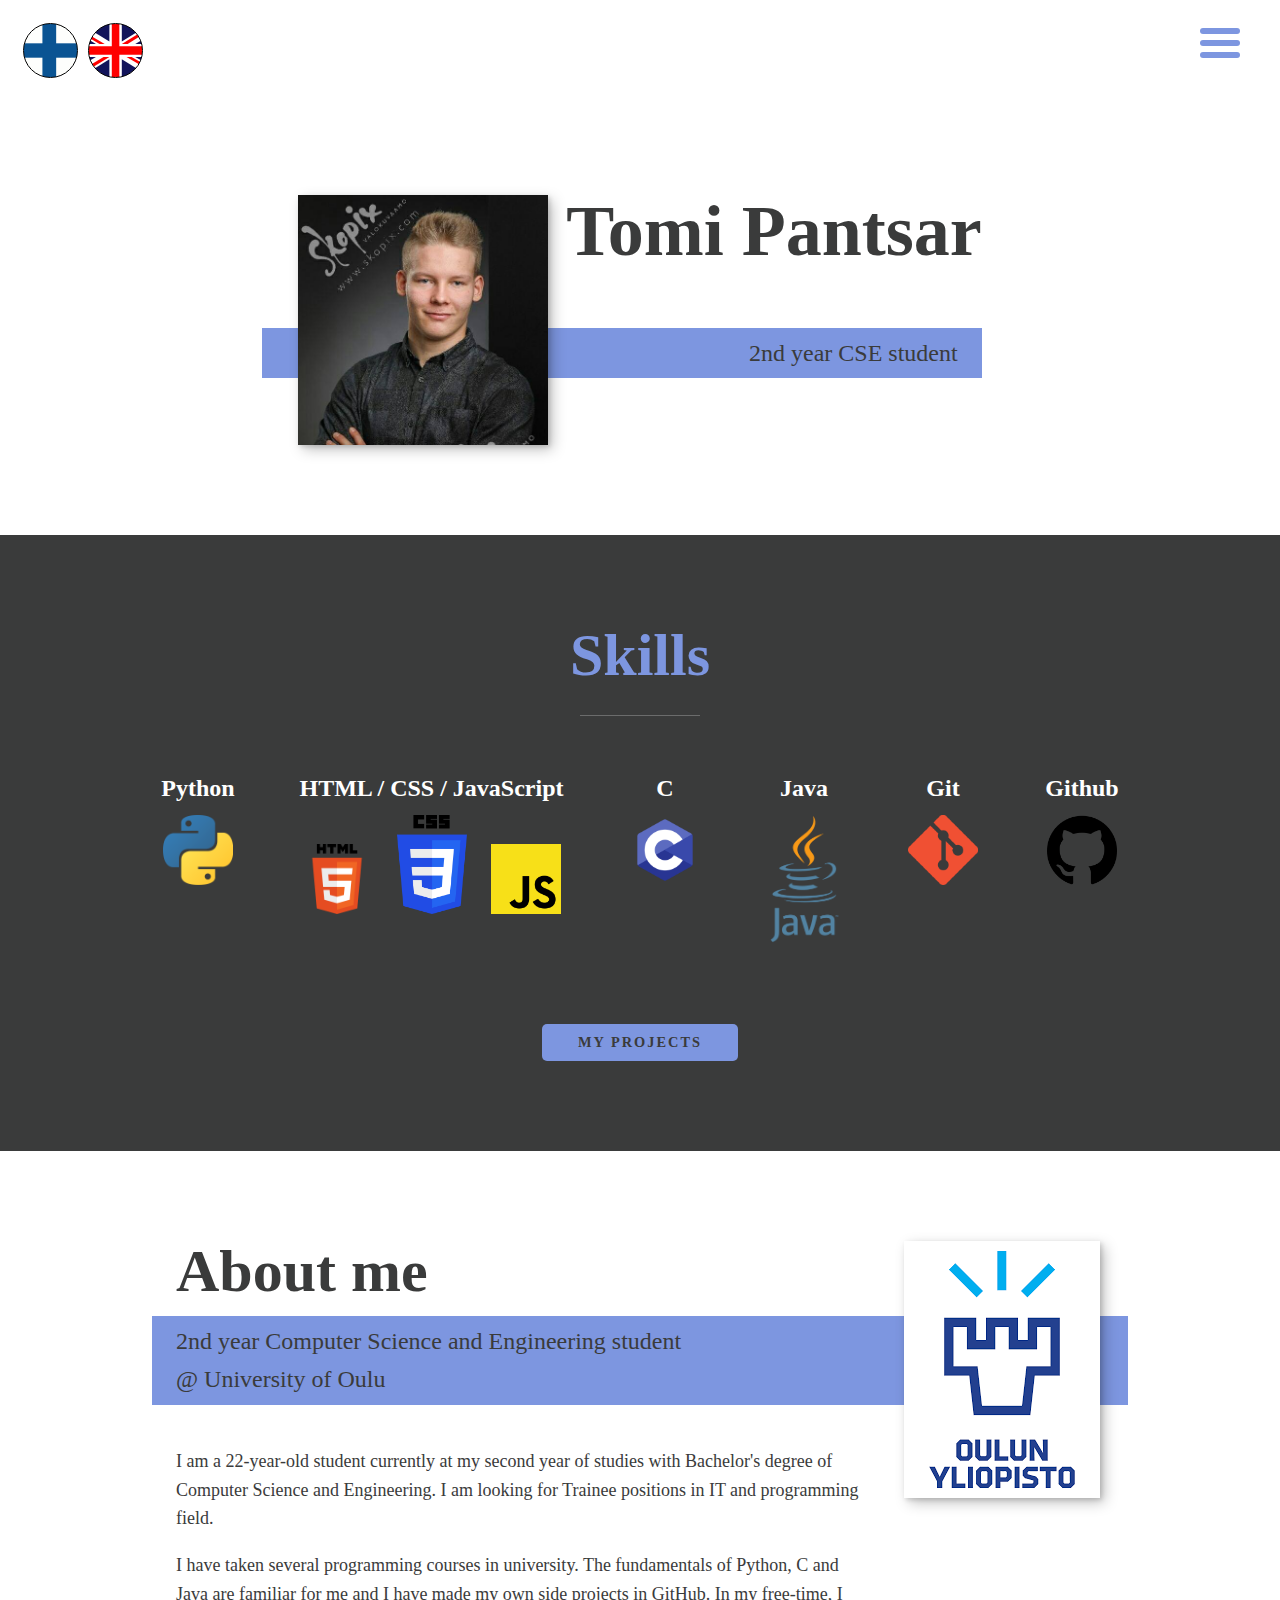
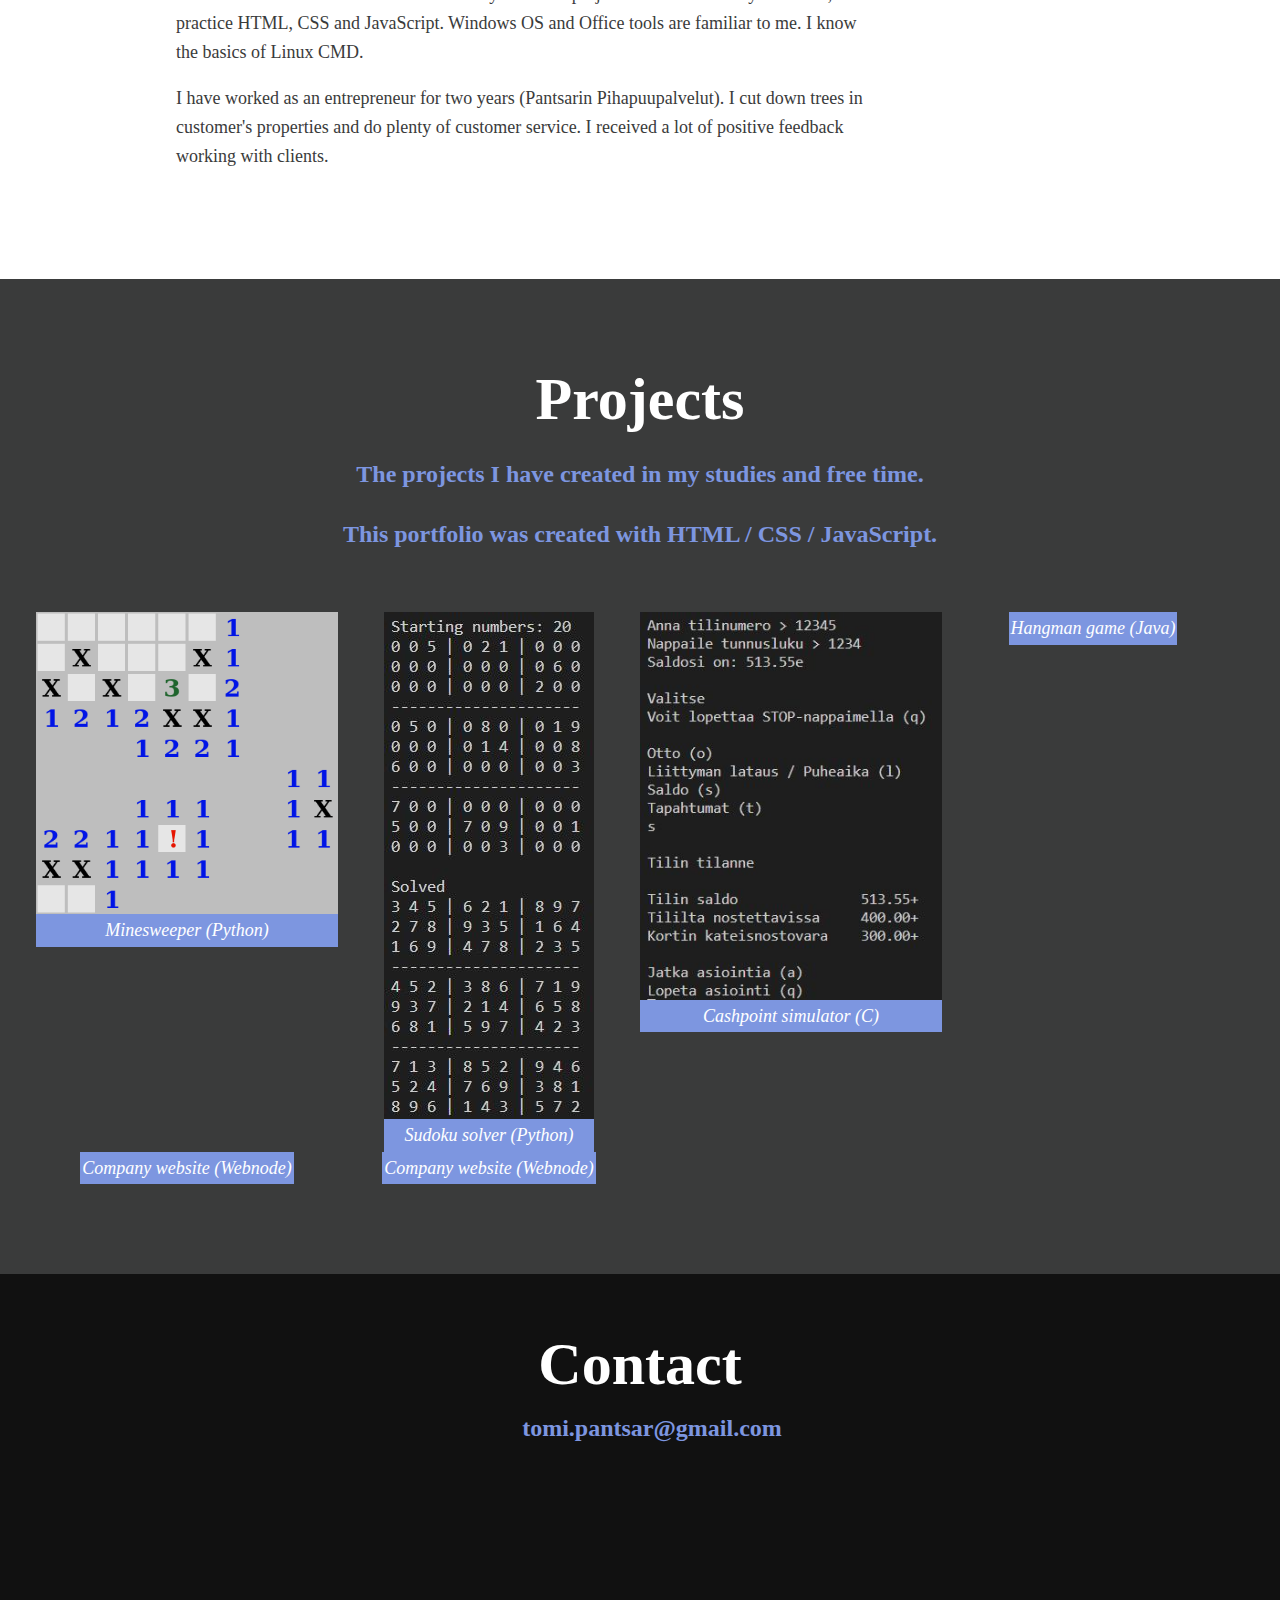
==== english.html @ ee78edb8 "Added Github icon to Skills section" ====
<!DOCTYPE html>
<html lang="en">
  <head>
    <meta charset="UTF-8">
    <meta name="viewport" content="width=device-width, initial-scale=1.0">
    <title>Portfolio | Tomi Pantsar</title>
    <link rel="stylesheet" href="https://cdnjs.cloudflare.com/ajax/libs/normalize/7.0.0/normalize.min.css">
    <link rel="stylesheet"
    href="https://cdnjs.cloudflare.com/ajax/libs/font-awesome/5.11.2/css/all.css"
    integrity="sha256-46qynGAkLSFpVbEBog43gvNhfrOj+BmwXdxFgVK/Kvc=" crossorigin="anonymous" />

    <!-- Custom fonts -->
    <link href="https://fonts.googleapis.com/css?family=Source+Code+Pro:400,900|Source+Sans+Pro:300,900&display=swap" rel="stylesheet" />

    <link rel="stylesheet" href="css/styles.css" />
    <script src="https://kit.fontawesome.com/34282700cb.js" crossorigin="anonymous"></script>
  </head>

  <body>
    <header>
      <div>
        <a href="index.html" class="btn finnish-flag" target="_self"></a>
        <a href="english.html" class="btn english-flag" target="_self"></a>
      </div>
      <button class="nav-toggle" aria-label="toggle navigation">
        <span class="hamburger"></span>
      </button>
      <nav class="nav">
        <ul class="nav__list">
          <li class="nav__item"><a href="#home" class="nav__link">Home</a></li>
          <li class="nav__item"><a href="#services" class="nav__link">Skills</a></li>
          <li class="nav__item"><a href="#about" class="nav__link">About Me</a></li>
          <li class="nav__item"><a href="#work" class="nav__link">Projects</a></li>
        </ul>
      </nav>
    </header>

    <!-- Introduction -->
    <section class="intro" id="home">
      <h1 class="section__title section__title--intro">
        <strong>Tomi Pantsar</strong>
      </h1>
      <p class="section__subtitle section__subtitle--intro">2nd year CSE student</p>
      <img src="img/profile.jpg" alt="A picture of me" class="intro__img">
    </section>

    <!-- My services -->
    <section class="my-services" id="services">
      <h2 class="section__title section__title--services">Skills</h2>
      <div class="services">
        <div class="service">
          <h3>Python</h3>
          <img src="img/python.jpg" alt="Python">
        </div> <!-- service -->

        <div class="service">
          <h3>HTML / CSS / JavaScript</h3>
          <img src="img/html.jpg" alt="HTML">
          <img src="img/css.jpg" alt="CSS">
          <img src="img/javascript.jpg" alt="Javascript">
        </div> <!-- service -->

        <div class="service">
          <h3>C</h3>
          <img src="img/c.jpg" alt="C">
        </div> <!-- service -->

        <div class="service">
          <h3>Java</h3>
          <img src="img/java.jpg" alt="Java">
        </div> <!-- service -->

        <div class="service">
          <h3>Git</h3>
          <img src="img/git.jpg" alt="Git">
        </div> <!-- service -->

        <div class="service">
          <h3>Github</h3>
          <img src="img/github.jpg" alt="Github">
        </div> <!-- service -->
      </div> <!-- services-->

      <a href="#work" class="btn project-btn">My Projects</a>
    </section>

    <!-- About me -->
    <section class="about-me" id="about">
      <h2 class="section__title section__title--about">About me</h2>
      <p class="section__subtitle section__subtitle--about">2nd year Computer Science and Engineering student<br>@ University of Oulu</p>

      <div class="about-me__body">
        <p>I am a 22-year-old student currently at my second year of studies with Bachelor's degree of Computer Science and Engineering.
          I am looking for Trainee positions in IT and programming field.</p>
        <p>I have taken several programming courses in university.
          The fundamentals of Python, C and Java are familiar for me and I have made my own side projects in GitHub.
          In my free-time, I practice HTML, CSS and JavaScript.
          Windows OS and Office tools are familiar to me. I know the basics of Linux CMD.</p>
          <p>I have worked as an entrepreneur for two years (Pantsarin Pihapuupalvelut).
            I cut down trees in customer's properties and do plenty of customer service.
            I received a lot of positive feedback working with clients.</p>
      </div>

      <img src="img/logo.jpg" alt="University of Oulu" class="about-me__img">
    </section>

    <!-- My Projects -->
    <section class="my-work" id="work">
      <h2 class="section__title section__title--work">Projects</h2>
      <p class="section__subtitle section__subtitle--work">The projects I have created in my studies and free time.<br>This portfolio was created with HTML / CSS / JavaScript.</p>

      <div class="portfolio">
        <!-- Portfolio item 01 -->
        <a class="portfolio__item" href="https://github.com/tpantsar/miinaharava" target="_blank">
          <img src="img/portfolio-01.jpg" alt="" class="portfolio__img">
          <figcaption>Minesweeper (Python)</figcaption> 
        </a>

        <!-- Portfolio item 02 -->
        <a class="portfolio__item" href="https://github.com/tpantsar/sudoku-solver" target="_blank">
          <img src="img/portfolio-02.jpg" alt="" class="portfolio__img">
          <figcaption>Sudoku solver (Python)</figcaption>
        </a>

        <!-- Portfolio item 03 -->
        <a class="portfolio__item" href="https://github.com/tpantsar/ATMsimulator" target="_blank">
          <img src="img/portfolio-03.jpg" alt="" class="portfolio__img">
          <figcaption>Cashpoint simulator (C)</figcaption>
        </a>

        <!-- Portfolio item 04 -->
        <a class="portfolio__item" href="https://github.com/tpantsar/hangman" target="_blank">
          <img src="img/portfolio-04.jpg" alt="" class="portfolio__img">
          <figcaption>Hangman game (Java)</figcaption>
        </a>

        <!-- Portfolio item 05 -->
        <a class="portfolio__item" href="https://pantsarin-pihapuupalvelut.webnode.fi/" target="_blank">
          <img src="img/portfolio-05.jpg" alt="" class="portfolio__img">
          <figcaption>Company website (Webnode)</figcaption>
        </a>

        <!-- Portfolio item 06 -->
        <a class="portfolio__item" href="https://saunarannan-hiushuone9.webnode.fi/" target="_blank">
          <img src="img/portfolio-06.jpg" alt="" class="portfolio__img">
          <figcaption>Company website (Webnode)</figcaption>
        </a>
      </div>
    </section>

    <!-- Footer -->
    <footer class="footer">
      <h2 class="section__title section__title--contact">Contact</h2>
      <i class="fa-solid fa-envelope social-list__link"></i>
      <a href="mailto:tomi.pantsar@gmail.com" class="footer__link">tomi.pantsar@gmail.com</a>
      <ul class="social-list">
        <li class="social-list__item">
          <a class="social-list__link" href="https://linkedin.com/in/tomi-pantsar" target="_blank">
            <i class="fab fa-linkedin"></i>
          </a>
        </li>
        <li class="social-list__item">
          <a class="social-list__link" href="https://github.com/tpantsar?tab=repositories" target="_blank">
            <i class="fab fa-github"></i>
          </a>
        </li>
      </ul>
    </footer>

    <script src="js/index.js"></script>

  </body>
</html>
---- css/styles.css ----
*,
*::before,
*::after {
  box-sizing: border-box;
}

/* Custom Properties, update these for your own design */

:root {
  --ff-primary: 'Lora', serif;
  --ff-secondary: 'Roboto Slab', serif;

  --fw-reg: 400;
  --fw-bold: 600;

  --clr-light: #fff;
  --clr-dark: #3a3b3b;
  --clr-accent: #7d96e0;

  --fs-h1: 3rem;
  --fs-h2: 2.25rem;
  --fs-h3: 1.25rem;
  --fs-body: 1rem;

  --bs: 0.25em 0.25em 0.75em rgba(0, 0, 0, .25),
    0.125em 0.125em 0.25em rgba(0, 0, 0, .15);
}

@media (min-width: 800px) {
  :root {
    --fs-h1: 4.5rem;
    --fs-h2: 3.75rem;
    --fs-h3: 1.5rem;
    --fs-body: 1.125rem;
  }
}

/* General styles */

/* enable this to add smooth scrolling */
/* html {
    scroll-behavior: smooth;
} */


body {
  background: var(--clr-light);
  color: var(--clr-dark);
  margin: 0;
  font-family: var(--ff-primary);
  font-size: var(--fs-body);
  line-height: 1.6;
}

section {
  padding: 5em 2em;
}

img {
  display: block;
  max-width: 100%;
}

strong {
  font-weight: var(--fw-bold)
}

:focus {
  outline: 3px solid var(--clr-accent);
  outline-offset: 3px;
}

/* Buttons */

/* All buttons */
.btn {
  display: inline-block;
  text-decoration: none;
  cursor: pointer;
  text-transform: uppercase;
  letter-spacing: 2px;
  font-weight: var(--fw-bold);
  transition: transform 200ms ease-in-out;
}

.english-flag {
  background-image: url("../img/english.svg");
  background-position: center;
}

.finnish-flag {
  background-image: url("../img/finnish.svg");
  background-position: -5px;
}

.english-flag, .finnish-flag {
  background-size: cover;
  border: 1px solid black;
  border-radius: 50%;
  width: 55px;
  height: 55px;
  margin-top: 5px;
  margin-left: 5px;
}

.project-btn {
  background: var(--clr-accent);
  color: var(--clr-dark);
  font-size: 0.9rem;
  padding: .5em 2.5em;
  border-radius: 5px;
}

.btn:hover {
  transform: scale(1.1);
  /* color: var(--clr-light); */
}

/* Typography */

h1,
h2,
h3 {
  line-height: 1;
  margin: 0;
}

h1 {
  font-size: var(--fs-h1)
}

h2 {
  font-size: var(--fs-h2)
}

h3 {
  font-size: var(--fs-h3)
}


.section__title {
  margin-bottom: .25em;
}

.section__title--intro {
  font-weight: var(--fw-reg);
}

.section__title--intro strong {
  display: block;
}

.section__subtitle {
  margin: 0;
  font-size: var(--fs-h3);
}

.section__subtitle--intro,
.section__subtitle--about {
  background: var(--clr-accent);
  padding: .25em 1em;
  font-family: var(--ff-secondary);
  margin-bottom: 1em;
}

.section__subtitle--work {
  color: var(--clr-accent);
  font-weight: var(--fw-bold);
  margin-bottom: 2em;
  line-height: 60px;
}

/* header */

header {
  display: flex;
  justify-content: space-between;
  padding: 1em;
}

.nav {
  position: fixed;
  background: var(--clr-dark);
  color: var(--clr-light);
  top: 0;
  bottom: 0;
  left: 0;
  right: 0;
  z-index: 100;

  transform: translateX(100%);
  transition: transform 250ms cubic-bezier(.5, 0, .5, 1);
}

.nav__list {
  list-style: none;
  display: flex;
  height: 100%;
  flex-direction: column;
  justify-content: space-evenly;
  align-items: center;
  margin: 0;
  padding: 0;
}

.nav__link {
  color: inherit;
  font-weight: var(--fw-bold);
  font-size: var(--fs-h2);
  text-decoration: none;
}

.nav__link:hover {
  color: var(--clr-accent);
}

.nav-toggle {
  padding: .5em;
  background: transparent;
  border: 0;
  cursor: pointer;
  position: absolute;
  right: 2.5em;
  top: 2.5em;
  z-index: 1000;
}

.nav-open .nav {
  transform: translateX(0);
}

.nav-open .nav-toggle {
  position: fixed;
}

.nav-open .hamburger {
  transform: rotate(.625turn);
}

.nav-open .hamburger::before {
  transform: rotate(90deg) translateX(-6px);
}

.nav-open .hamburger::after {
  opacity: 0;
}

.hamburger {
  display: block;
  position: relative;
}

.hamburger,
.hamburger::before,
.hamburger::after {
  background: var(--clr-accent);
  width: 3em;
  height: 6px;
  border-radius: 1em;
  transition: transform 250ms ease-in-out;
}

.hamburger::before,
.hamburger::after {
  content: '';
  position: absolute;
  left: 0;
  right: 0;
}

.hamburger::before {
  top: 12px;
}

.hamburger::after {
  bottom: 12px;
}

/*  Intro section  */

.intro {
  position: relative;
}

.intro__img {
  box-shadow: var(--bs);
}

.section__subtitle--intro {
  display: inline-block;
}

/* For screens less than 800px wide */
@media (max-width: 800px) {
  .service:not(:last-of-type) {
    padding-bottom: 1em;
  }

  .service img {
    margin: 0 auto; /* Centers the img */
  }
}

@media (min-width: 600px) {
  .intro {
    display: grid;
    width: min-content;
    margin: 0 auto;
    grid-column-gap: 1em;
    grid-template-areas:
      "img title"
      "img subtitle";
    grid-template-columns: min-content max-content;
  }

  .intro__img {
    grid-area: img;
    min-width: 250px;
    position: relative;
    z-index: 2;
  }

  .section__subtitle--intro {
    align-self: start;
    grid-column: -1 / 1;
    grid-row: 2;
    text-align: right;
    position: relative;
    left: -1.5em;
    width: calc(100% + 1.5em);
  }
}

/*  My services section  */

.my-services {
  background-color: var(--clr-dark);
  background-image: url(../img/services-bg.jpg);
  background-size: cover;
  /* background-blend-mode: multiply; */
  color: var(--clr-light);
  text-align: center;
}

.section__title--services {
  color: var(--clr-accent);
  position: relative;
}

.section__title--services::after {
  content: '';
  display: block;
  width: 2em;
  height: 1px;
  margin: 0.5em auto 1em;
  background: var(--clr-light);
  opacity: 0.25;
}

.services {
  margin-bottom: 4em;
}

.service {
  max-width: 500px;
  margin: 0 auto;
}

.service img {
  display: inline-block;
  width: 70px;
  height: auto;
  margin: 15px 10px 0 10px;
}

@media (min-width: 800px) {
  .services {
    display: flex;
    max-width: 1000px;
    margin-left: auto;
    margin-right: auto;
  }

  .service+.service {
    margin-left: 2em;
  }
}

.about-me {
  max-width: 1000px;
  margin: 0 auto;
}

.about-me__body {
  font-family: "Times New Roman", Times, serif;
}

.about-me__img {
  box-shadow: var(--bs);
}

@media (min-width: 600px) {
  .about-me {
    display: grid;
    grid-template-columns: 1fr 200px;
    grid-template-areas:
      "title img"
      "subtitle img"
      "text img";
    grid-column-gap: 2em;
  }

  .section__title--about {
    grid-area: title;
  }

  .section__subtitle--about {
    grid-column: 1 / -1;
    grid-row: 2;
    position: relative;
    left: -1em;
    width: calc(100% + 2em);
    padding-left: 1em;
    padding-right: calc(200px + 4em);
  }

  .about-me__img {
    grid-area: img;
    position: relative;
    z-index: 2;
  }
}

/* My Work */

.my-work {
  background-color: var(--clr-dark);
  color: var(--clr-light);
  text-align: center;
}

.portfolio {
  display: grid;
  grid-template-columns: repeat(auto-fit, minmax(300px, 1fr));
}

figcaption {
  background-color: var(--clr-accent);
  color: white;
  font-style: italic;
  padding: 2px;
  text-align: center;
}

.portfolio__item {
  background: var(--clr-dark);
  overflow: hidden;
  margin: 0 auto;
  text-decoration: none;
}

.portfolio__img {
  transition:
    transform 750ms cubic-bezier(.5, 0, .5, 1),
    opacity 250ms linear;
}

.portfolio__item:focus {
  position: relative;
  z-index: 2;
}

.portfolio__img:hover,
.portfolio__item:focus .portfolio__img {
  transform: scale(1.2);
  opacity: 0.5;      
}

/* footer */

.footer {
  background: #111;
  color: var(--clr-accent);
  text-align: center;
  padding: 2.5em 0;
  font-size: var(--fs-h3);
}

.footer a {
  color: inherit;
  text-decoration: none;
}

.section__title--contact {
  color: var(--clr-light) !important;
}

.footer__link {
  font-size: var(--fs-h3);
  font-weight: var(--fw-bold);
}

.footer__link:hover,
.social-list__link:hover {
  opacity: 0.7;
}

.footer__link:hover {
  text-decoration: underline;
}

.social-list {
  list-style: none;
  display: flex;
  justify-content: center;
  margin: 2em 0 0;
  padding: 0;
}

.social-list__item {
  margin: 0 .5em;
  font-size: 4rem; /* Size of the icons */
}

.social-list__link {
  padding: 0.5em;
}

/* Individual portfolio item styles */

.portfolio-item-individual {
  padding: 0 2em 2em;
  max-width: 1000px;
  margin: 0 auto;
}

.portfolio-item-individual p {
  max-width: 600px;
  margin-left: auto;
  margin-right: auto;
}
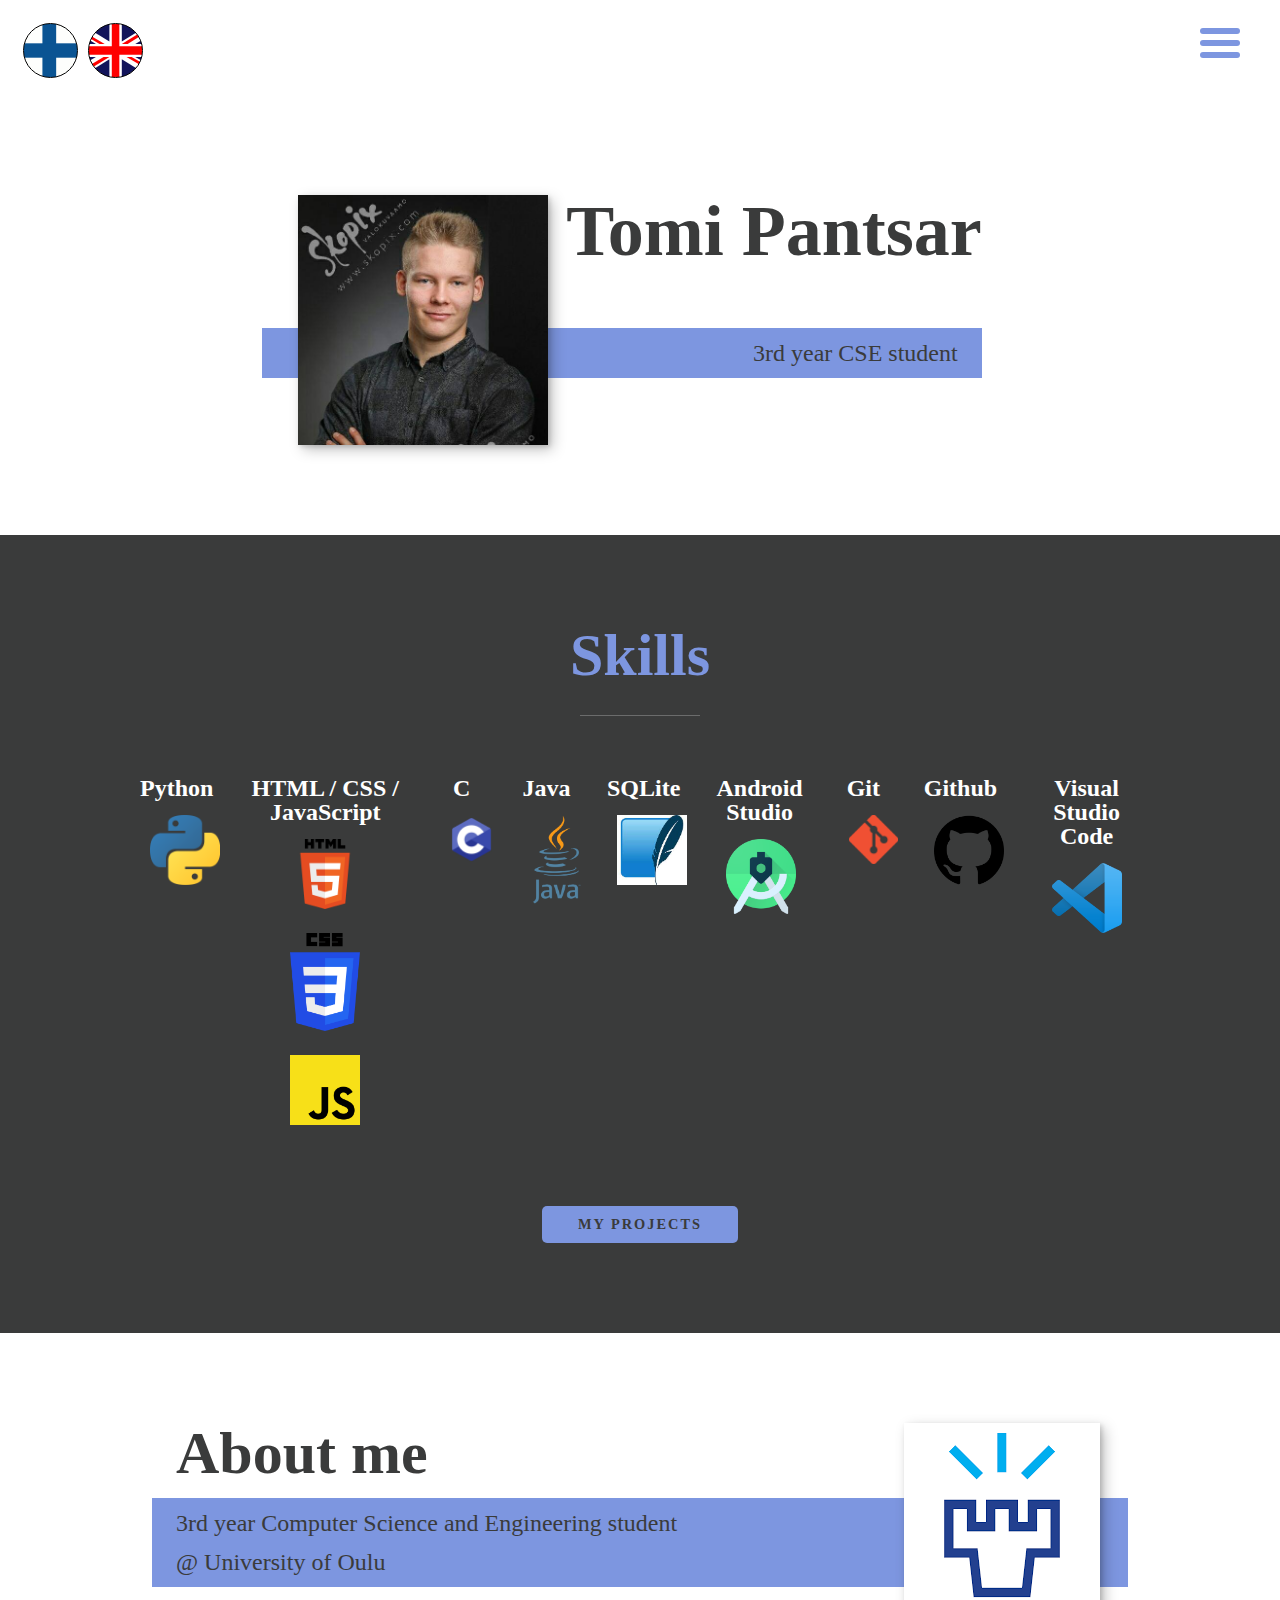
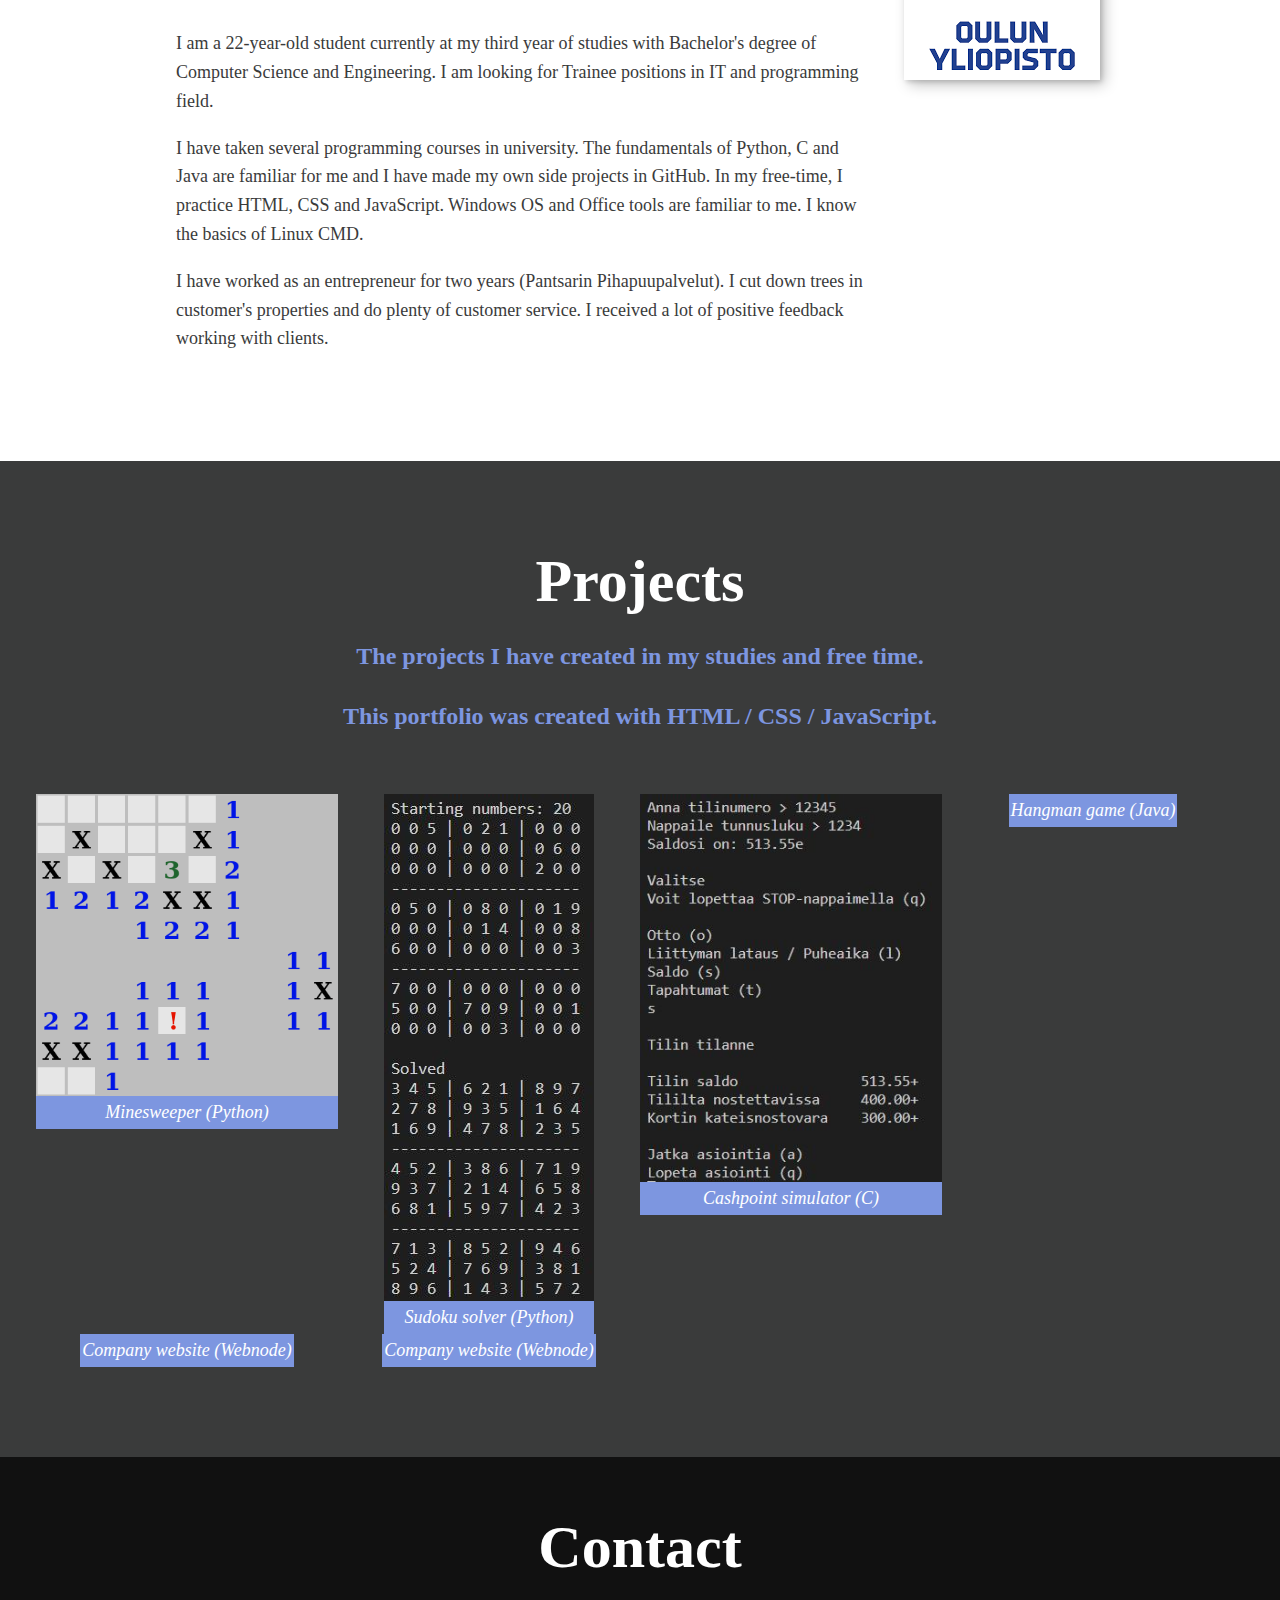
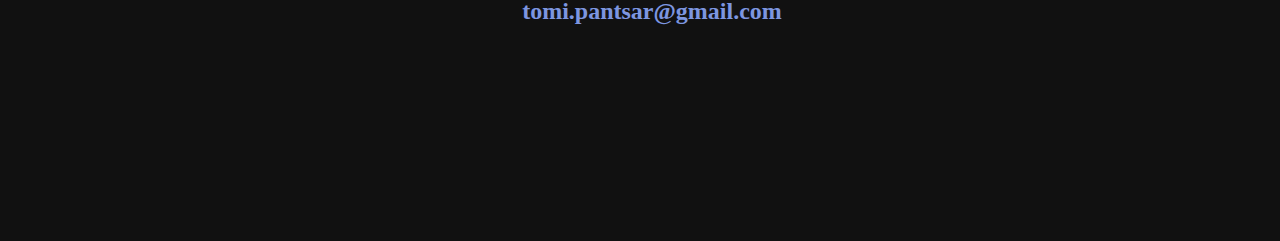
==== commit 6d2376f6: "Added more skills" ====
--- a/english.html
+++ b/english.html
@@ -40,13 +40,14 @@
       <h1 class="section__title section__title--intro">
         <strong>Tomi Pantsar</strong>
       </h1>
-      <p class="section__subtitle section__subtitle--intro">2nd year CSE student</p>
+      <p class="section__subtitle section__subtitle--intro">3rd year CSE student</p>
       <img src="img/profile.jpg" alt="A picture of me" class="intro__img">
     </section>
 
     <!-- My services -->
     <section class="my-services" id="services">
       <h2 class="section__title section__title--services">Skills</h2>
+
       <div class="services">
         <div class="service">
           <h3>Python</h3>
@@ -71,6 +72,16 @@
         </div> <!-- service -->
 
         <div class="service">
+          <h3>SQLite</h3>
+          <img src="img/sqlite.jpg" alt="SQLite">
+        </div> <!-- service -->
+
+        <div class="service">
+          <h3>Android Studio</h3>
+          <img src="img/android-studio.jpg" alt="Android Studio">
+        </div> <!-- service -->
+
+        <div class="service">
           <h3>Git</h3>
           <img src="img/git.jpg" alt="Git">
         </div> <!-- service -->
@@ -78,6 +89,11 @@
         <div class="service">
           <h3>Github</h3>
           <img src="img/github.jpg" alt="Github">
+        </div> <!-- service -->
+
+        <div class="service">
+          <h3>Visual Studio Code</h3>
+          <img src="img/vscode.jpg" alt="Visual Studio Code">
         </div> <!-- service -->
       </div> <!-- services-->
 
@@ -87,10 +103,10 @@
     <!-- About me -->
     <section class="about-me" id="about">
       <h2 class="section__title section__title--about">About me</h2>
-      <p class="section__subtitle section__subtitle--about">2nd year Computer Science and Engineering student<br>@ University of Oulu</p>
+      <p class="section__subtitle section__subtitle--about">3rd year Computer Science and Engineering student<br>@ University of Oulu</p>
 
       <div class="about-me__body">
-        <p>I am a 22-year-old student currently at my second year of studies with Bachelor's degree of Computer Science and Engineering.
+        <p>I am a 22-year-old student currently at my third year of studies with Bachelor's degree of Computer Science and Engineering.
           I am looking for Trainee positions in IT and programming field.</p>
         <p>I have taken several programming courses in university.
           The fundamentals of Python, C and Java are familiar for me and I have made my own side projects in GitHub.
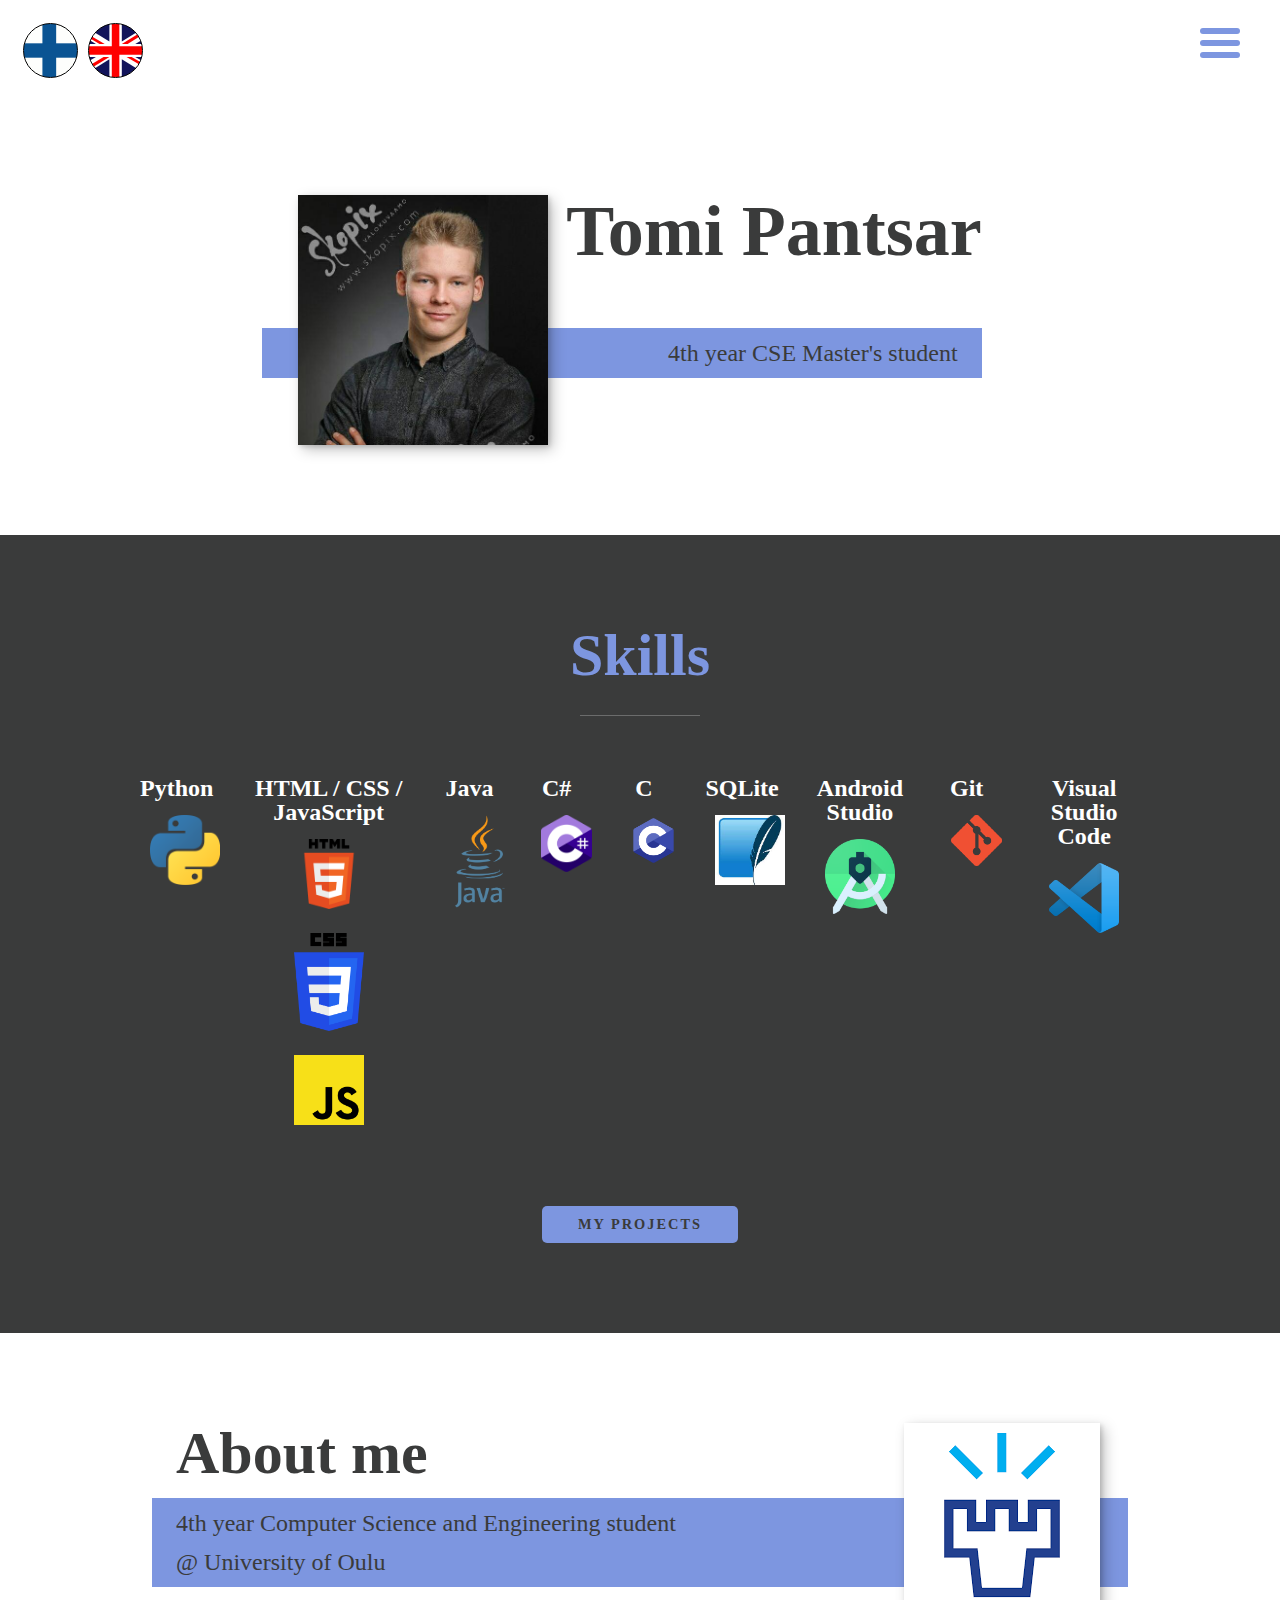
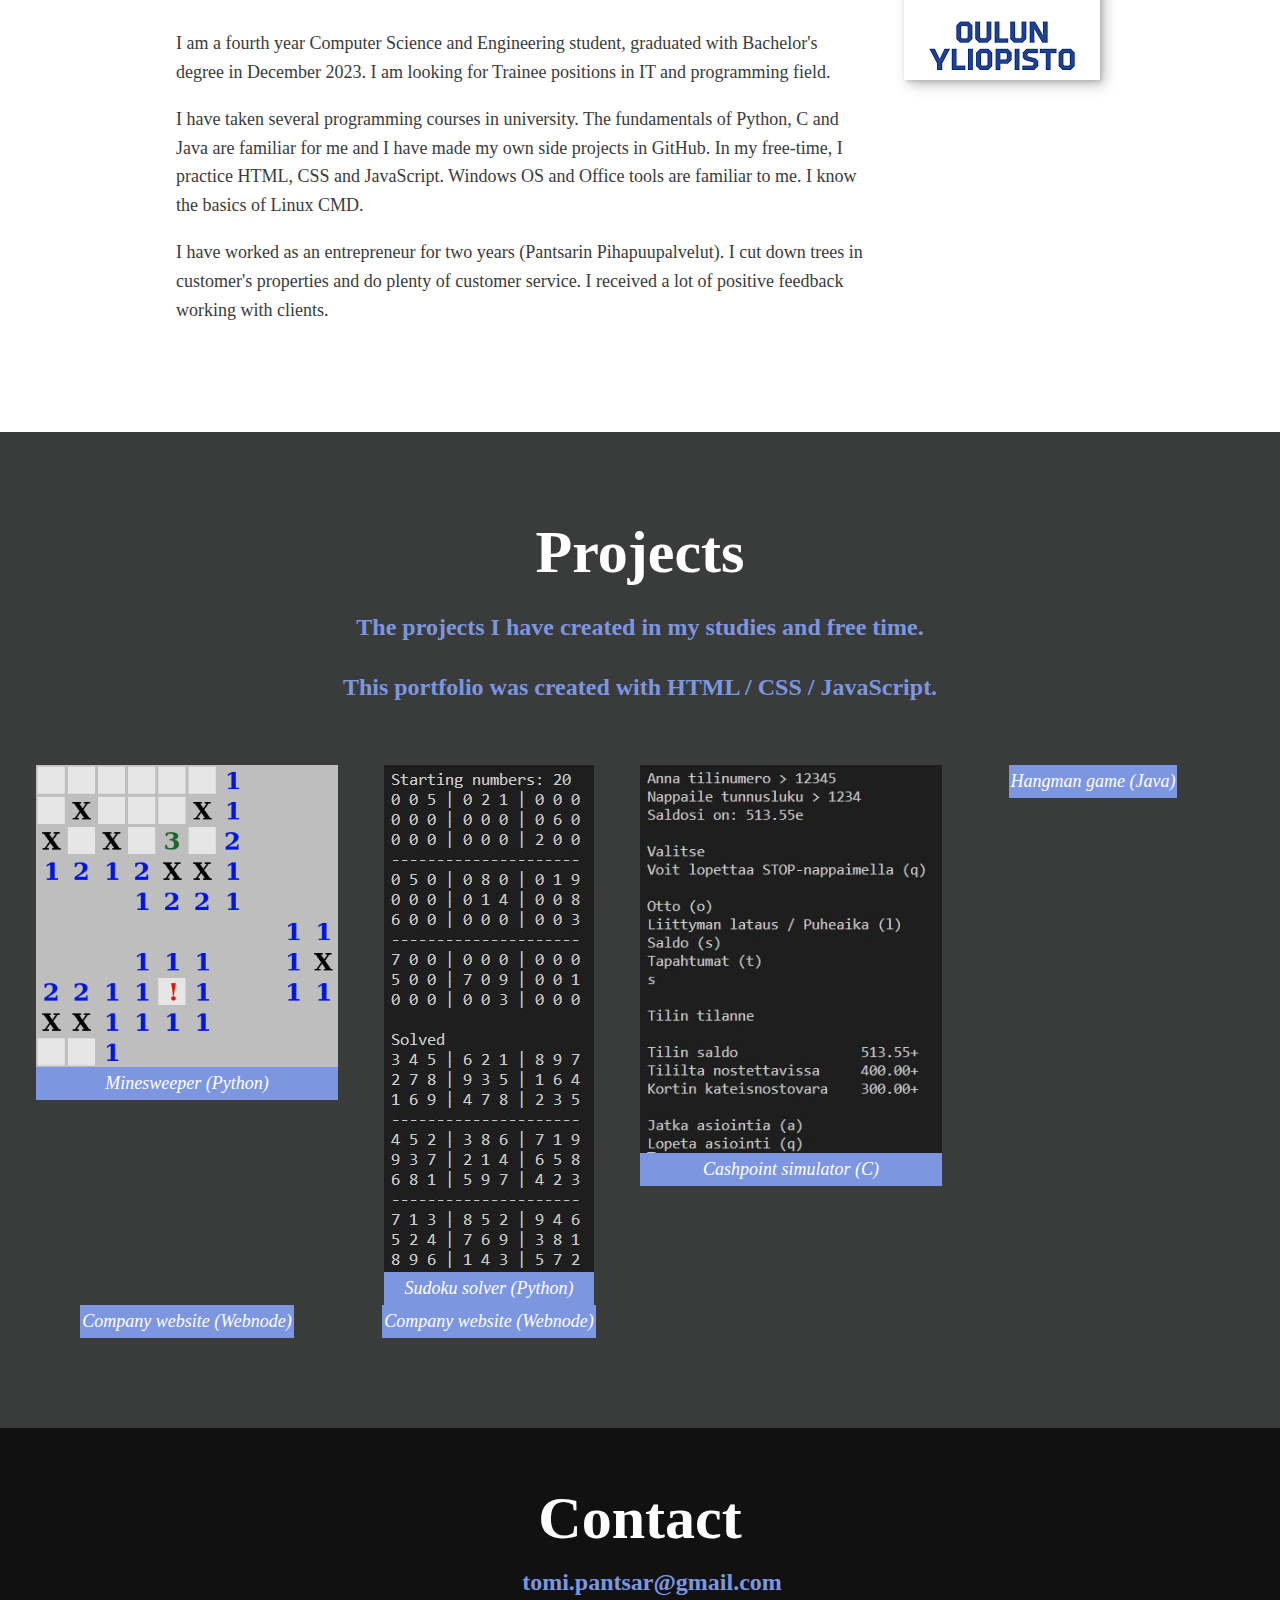
==== commit b6df0769: "updated information" ====
--- a/english.html
+++ b/english.html
@@ -1,189 +1,193 @@
 <!DOCTYPE html>
 <html lang="en">
-  <head>
-    <meta charset="UTF-8">
-    <meta name="viewport" content="width=device-width, initial-scale=1.0">
-    <title>Portfolio | Tomi Pantsar</title>
-    <link rel="stylesheet" href="https://cdnjs.cloudflare.com/ajax/libs/normalize/7.0.0/normalize.min.css">
-    <link rel="stylesheet"
-    href="https://cdnjs.cloudflare.com/ajax/libs/font-awesome/5.11.2/css/all.css"
+
+<head>
+  <meta charset="UTF-8">
+  <meta name="viewport" content="width=device-width, initial-scale=1.0">
+  <title>Portfolio | Tomi Pantsar</title>
+  <link rel="stylesheet" href="https://cdnjs.cloudflare.com/ajax/libs/normalize/7.0.0/normalize.min.css">
+  <link rel="stylesheet" href="https://cdnjs.cloudflare.com/ajax/libs/font-awesome/5.11.2/css/all.css"
     integrity="sha256-46qynGAkLSFpVbEBog43gvNhfrOj+BmwXdxFgVK/Kvc=" crossorigin="anonymous" />
 
-    <!-- Custom fonts -->
-    <link href="https://fonts.googleapis.com/css?family=Source+Code+Pro:400,900|Source+Sans+Pro:300,900&display=swap" rel="stylesheet" />
+  <!-- Custom fonts -->
+  <link href="https://fonts.googleapis.com/css?family=Source+Code+Pro:400,900|Source+Sans+Pro:300,900&display=swap"
+    rel="stylesheet" />
 
-    <link rel="stylesheet" href="css/styles.css" />
-    <script src="https://kit.fontawesome.com/34282700cb.js" crossorigin="anonymous"></script>
-  </head>
+  <link rel="stylesheet" href="css/styles.css" />
+  <script src="https://kit.fontawesome.com/34282700cb.js" crossorigin="anonymous"></script>
+</head>
 
-  <body>
-    <header>
-      <div>
-        <a href="index.html" class="btn finnish-flag" target="_self"></a>
-        <a href="english.html" class="btn english-flag" target="_self"></a>
-      </div>
-      <button class="nav-toggle" aria-label="toggle navigation">
-        <span class="hamburger"></span>
-      </button>
-      <nav class="nav">
-        <ul class="nav__list">
-          <li class="nav__item"><a href="#home" class="nav__link">Home</a></li>
-          <li class="nav__item"><a href="#services" class="nav__link">Skills</a></li>
-          <li class="nav__item"><a href="#about" class="nav__link">About Me</a></li>
-          <li class="nav__item"><a href="#work" class="nav__link">Projects</a></li>
-        </ul>
-      </nav>
-    </header>
+<body>
+  <header>
+    <div>
+      <a href="index.html" class="btn finnish-flag" target="_self"></a>
+      <a href="english.html" class="btn english-flag" target="_self"></a>
+    </div>
+    <button class="nav-toggle" aria-label="toggle navigation">
+      <span class="hamburger"></span>
+    </button>
+    <nav class="nav">
+      <ul class="nav__list">
+        <li class="nav__item"><a href="#home" class="nav__link">Home</a></li>
+        <li class="nav__item"><a href="#services" class="nav__link">Skills</a></li>
+        <li class="nav__item"><a href="#about" class="nav__link">About Me</a></li>
+        <li class="nav__item"><a href="#work" class="nav__link">Projects</a></li>
+      </ul>
+    </nav>
+  </header>
 
-    <!-- Introduction -->
-    <section class="intro" id="home">
-      <h1 class="section__title section__title--intro">
-        <strong>Tomi Pantsar</strong>
-      </h1>
-      <p class="section__subtitle section__subtitle--intro">3rd year CSE student</p>
-      <img src="img/profile.jpg" alt="A picture of me" class="intro__img">
-    </section>
+  <!-- Introduction -->
+  <section class="intro" id="home">
+    <h1 class="section__title section__title--intro">
+      <strong>Tomi Pantsar</strong>
+    </h1>
+    <p class="section__subtitle section__subtitle--intro">4th year CSE Master's student</p>
+    <img src="img/profile.jpg" alt="A picture of me" class="intro__img">
+  </section>
 
-    <!-- My services -->
-    <section class="my-services" id="services">
-      <h2 class="section__title section__title--services">Skills</h2>
+  <!-- My Skills -->
+  <section class="my-services" id="services">
+    <h2 class="section__title section__title--services">Skills</h2>
 
-      <div class="services">
-        <div class="service">
-          <h3>Python</h3>
-          <img src="img/python.jpg" alt="Python">
-        </div> <!-- service -->
+    <div class="services">
+      <div class="service">
+        <h3>Python</h3>
+        <img src="img/python.jpg" alt="Python">
+      </div> <!-- service -->
 
-        <div class="service">
-          <h3>HTML / CSS / JavaScript</h3>
-          <img src="img/html.jpg" alt="HTML">
-          <img src="img/css.jpg" alt="CSS">
-          <img src="img/javascript.jpg" alt="Javascript">
-        </div> <!-- service -->
+      <div class="service">
+        <h3>HTML / CSS / JavaScript</h3>
+        <img src="img/html.jpg" alt="HTML">
+        <img src="img/css.jpg" alt="CSS">
+        <img src="img/javascript.jpg" alt="Javascript">
+      </div> <!-- service -->
 
-        <div class="service">
-          <h3>C</h3>
-          <img src="img/c.jpg" alt="C">
-        </div> <!-- service -->
+      <div class="service">
+        <h3>Java</h3>
+        <img src="img/java.jpg" alt="Java">
+      </div> <!-- service -->
 
-        <div class="service">
-          <h3>Java</h3>
-          <img src="img/java.jpg" alt="Java">
-        </div> <!-- service -->
+      <div class="service">
+        <h3>C#</h3>
+        <img src="img/c-sharp.jpg" alt="C#">
+      </div> <!-- service -->
 
-        <div class="service">
-          <h3>SQLite</h3>
-          <img src="img/sqlite.jpg" alt="SQLite">
-        </div> <!-- service -->
+      <div class="service">
+        <h3>C</h3>
+        <img src="img/c.jpg" alt="C">
+      </div> <!-- service -->
 
-        <div class="service">
-          <h3>Android Studio</h3>
-          <img src="img/android-studio.jpg" alt="Android Studio">
-        </div> <!-- service -->
+      <div class="service">
+        <h3>SQLite</h3>
+        <img src="img/sqlite.jpg" alt="SQLite">
+      </div> <!-- service -->
 
-        <div class="service">
-          <h3>Git</h3>
-          <img src="img/git.jpg" alt="Git">
-        </div> <!-- service -->
+      <div class="service">
+        <h3>Android Studio</h3>
+        <img src="img/android-studio.jpg" alt="Android Studio">
+      </div> <!-- service -->
 
-        <div class="service">
-          <h3>Github</h3>
-          <img src="img/github.jpg" alt="Github">
-        </div> <!-- service -->
+      <div class="service">
+        <h3>Git</h3>
+        <img src="img/git.jpg" alt="Git">
+      </div> <!-- service -->
 
-        <div class="service">
-          <h3>Visual Studio Code</h3>
-          <img src="img/vscode.jpg" alt="Visual Studio Code">
-        </div> <!-- service -->
-      </div> <!-- services-->
+      <div class="service">
+        <h3>Visual Studio Code</h3>
+        <img src="img/vscode.jpg" alt="Visual Studio Code">
+      </div> <!-- service -->
+    </div> <!-- services-->
 
-      <a href="#work" class="btn project-btn">My Projects</a>
-    </section>
+    <a href="#work" class="btn project-btn">My Projects</a>
+  </section>
 
-    <!-- About me -->
-    <section class="about-me" id="about">
-      <h2 class="section__title section__title--about">About me</h2>
-      <p class="section__subtitle section__subtitle--about">3rd year Computer Science and Engineering student<br>@ University of Oulu</p>
+  <!-- About me -->
+  <section class="about-me" id="about">
+    <h2 class="section__title section__title--about">About me</h2>
+    <p class="section__subtitle section__subtitle--about">4th year Computer Science and Engineering student<br>@
+      University of Oulu</p>
 
-      <div class="about-me__body">
-        <p>I am a 22-year-old student currently at my third year of studies with Bachelor's degree of Computer Science and Engineering.
-          I am looking for Trainee positions in IT and programming field.</p>
-        <p>I have taken several programming courses in university.
-          The fundamentals of Python, C and Java are familiar for me and I have made my own side projects in GitHub.
-          In my free-time, I practice HTML, CSS and JavaScript.
-          Windows OS and Office tools are familiar to me. I know the basics of Linux CMD.</p>
-          <p>I have worked as an entrepreneur for two years (Pantsarin Pihapuupalvelut).
-            I cut down trees in customer's properties and do plenty of customer service.
-            I received a lot of positive feedback working with clients.</p>
-      </div>
+    <div class="about-me__body">
+      <p>I am a fourth year Computer Science and Engineering student, graduated with Bachelor's degree in December 2023.
+        I am looking for Trainee positions in IT and programming field.</p>
+      <p>I have taken several programming courses in university.
+        The fundamentals of Python, C and Java are familiar for me and I have made my own side projects in GitHub.
+        In my free-time, I practice HTML, CSS and JavaScript.
+        Windows OS and Office tools are familiar to me. I know the basics of Linux CMD.</p>
+      <p>I have worked as an entrepreneur for two years (Pantsarin Pihapuupalvelut).
+        I cut down trees in customer's properties and do plenty of customer service.
+        I received a lot of positive feedback working with clients.</p>
+    </div>
 
-      <img src="img/logo.jpg" alt="University of Oulu" class="about-me__img">
-    </section>
+    <img src="img/logo.jpg" alt="University of Oulu" class="about-me__img">
+  </section>
 
-    <!-- My Projects -->
-    <section class="my-work" id="work">
-      <h2 class="section__title section__title--work">Projects</h2>
-      <p class="section__subtitle section__subtitle--work">The projects I have created in my studies and free time.<br>This portfolio was created with HTML / CSS / JavaScript.</p>
+  <!-- My Projects -->
+  <section class="my-work" id="work">
+    <h2 class="section__title section__title--work">Projects</h2>
+    <p class="section__subtitle section__subtitle--work">The projects I have created in my studies and free
+      time.<br>This portfolio was created with HTML / CSS / JavaScript.</p>
 
-      <div class="portfolio">
-        <!-- Portfolio item 01 -->
-        <a class="portfolio__item" href="https://github.com/tpantsar/miinaharava" target="_blank">
-          <img src="img/portfolio-01.jpg" alt="" class="portfolio__img">
-          <figcaption>Minesweeper (Python)</figcaption> 
+    <div class="portfolio">
+      <!-- Portfolio item 01 -->
+      <a class="portfolio__item" href="https://github.com/tpantsar/miinaharava" target="_blank">
+        <img src="img/portfolio-01.jpg" alt="" class="portfolio__img">
+        <figcaption>Minesweeper (Python)</figcaption>
+      </a>
+
+      <!-- Portfolio item 02 -->
+      <a class="portfolio__item" href="https://github.com/tpantsar/sudoku-solver" target="_blank">
+        <img src="img/portfolio-02.jpg" alt="" class="portfolio__img">
+        <figcaption>Sudoku solver (Python)</figcaption>
+      </a>
+
+      <!-- Portfolio item 03 -->
+      <a class="portfolio__item" href="https://github.com/tpantsar/ATMsimulator" target="_blank">
+        <img src="img/portfolio-03.jpg" alt="" class="portfolio__img">
+        <figcaption>Cashpoint simulator (C)</figcaption>
+      </a>
+
+      <!-- Portfolio item 04 -->
+      <a class="portfolio__item" href="https://github.com/tpantsar/hangman" target="_blank">
+        <img src="img/portfolio-04.jpg" alt="" class="portfolio__img">
+        <figcaption>Hangman game (Java)</figcaption>
+      </a>
+
+      <!-- Portfolio item 05 -->
+      <a class="portfolio__item" href="https://pantsarin-pihapuupalvelut.webnode.fi/" target="_blank">
+        <img src="img/portfolio-05.jpg" alt="" class="portfolio__img">
+        <figcaption>Company website (Webnode)</figcaption>
+      </a>
+
+      <!-- Portfolio item 06 -->
+      <a class="portfolio__item" href="https://saunarannan-hiushuone9.webnode.fi/" target="_blank">
+        <img src="img/portfolio-06.jpg" alt="" class="portfolio__img">
+        <figcaption>Company website (Webnode)</figcaption>
+      </a>
+    </div>
+  </section>
+
+  <!-- Footer -->
+  <footer class="footer">
+    <h2 class="section__title section__title--contact">Contact</h2>
+    <i class="fa-solid fa-envelope social-list__link"></i>
+    <a href="mailto:tomi.pantsar@gmail.com" class="footer__link">tomi.pantsar@gmail.com</a>
+    <ul class="social-list">
+      <li class="social-list__item">
+        <a class="social-list__link" href="https://linkedin.com/in/tomi-pantsar" target="_blank">
+          <i class="fab fa-linkedin"></i>
         </a>
+      </li>
+      <li class="social-list__item">
+        <a class="social-list__link" href="https://github.com/tpantsar?tab=repositories" target="_blank">
+          <i class="fab fa-github"></i>
+        </a>
+      </li>
+    </ul>
+  </footer>
 
-        <!-- Portfolio item 02 -->
-        <a class="portfolio__item" href="https://github.com/tpantsar/sudoku-solver" target="_blank">
-          <img src="img/portfolio-02.jpg" alt="" class="portfolio__img">
-          <figcaption>Sudoku solver (Python)</figcaption>
-        </a>
+  <script src="js/index.js"></script>
 
-        <!-- Portfolio item 03 -->
-        <a class="portfolio__item" href="https://github.com/tpantsar/ATMsimulator" target="_blank">
-          <img src="img/portfolio-03.jpg" alt="" class="portfolio__img">
-          <figcaption>Cashpoint simulator (C)</figcaption>
-        </a>
+</body>
 
-        <!-- Portfolio item 04 -->
-        <a class="portfolio__item" href="https://github.com/tpantsar/hangman" target="_blank">
-          <img src="img/portfolio-04.jpg" alt="" class="portfolio__img">
-          <figcaption>Hangman game (Java)</figcaption>
-        </a>
-
-        <!-- Portfolio item 05 -->
-        <a class="portfolio__item" href="https://pantsarin-pihapuupalvelut.webnode.fi/" target="_blank">
-          <img src="img/portfolio-05.jpg" alt="" class="portfolio__img">
-          <figcaption>Company website (Webnode)</figcaption>
-        </a>
-
-        <!-- Portfolio item 06 -->
-        <a class="portfolio__item" href="https://saunarannan-hiushuone9.webnode.fi/" target="_blank">
-          <img src="img/portfolio-06.jpg" alt="" class="portfolio__img">
-          <figcaption>Company website (Webnode)</figcaption>
-        </a>
-      </div>
-    </section>
-
-    <!-- Footer -->
-    <footer class="footer">
-      <h2 class="section__title section__title--contact">Contact</h2>
-      <i class="fa-solid fa-envelope social-list__link"></i>
-      <a href="mailto:tomi.pantsar@gmail.com" class="footer__link">tomi.pantsar@gmail.com</a>
-      <ul class="social-list">
-        <li class="social-list__item">
-          <a class="social-list__link" href="https://linkedin.com/in/tomi-pantsar" target="_blank">
-            <i class="fab fa-linkedin"></i>
-          </a>
-        </li>
-        <li class="social-list__item">
-          <a class="social-list__link" href="https://github.com/tpantsar?tab=repositories" target="_blank">
-            <i class="fab fa-github"></i>
-          </a>
-        </li>
-      </ul>
-    </footer>
-
-    <script src="js/index.js"></script>
-
-  </body>
 </html>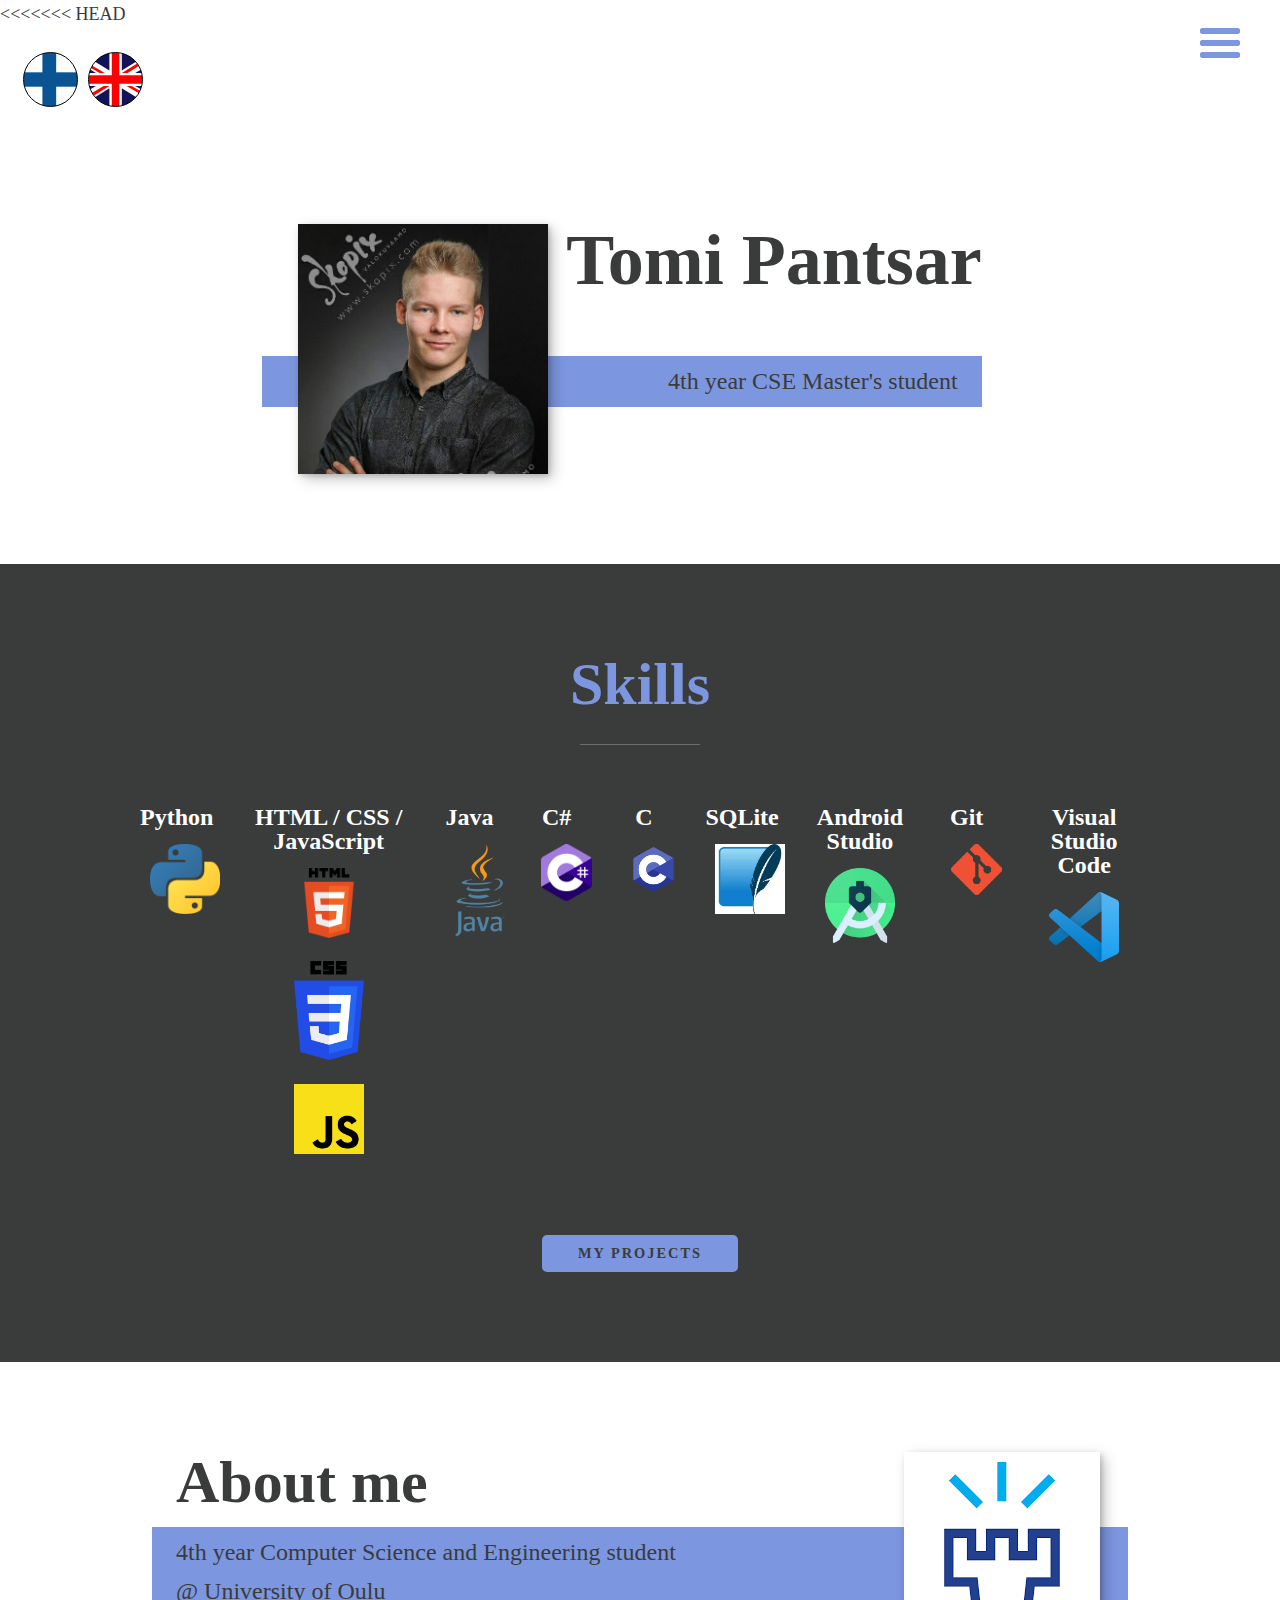
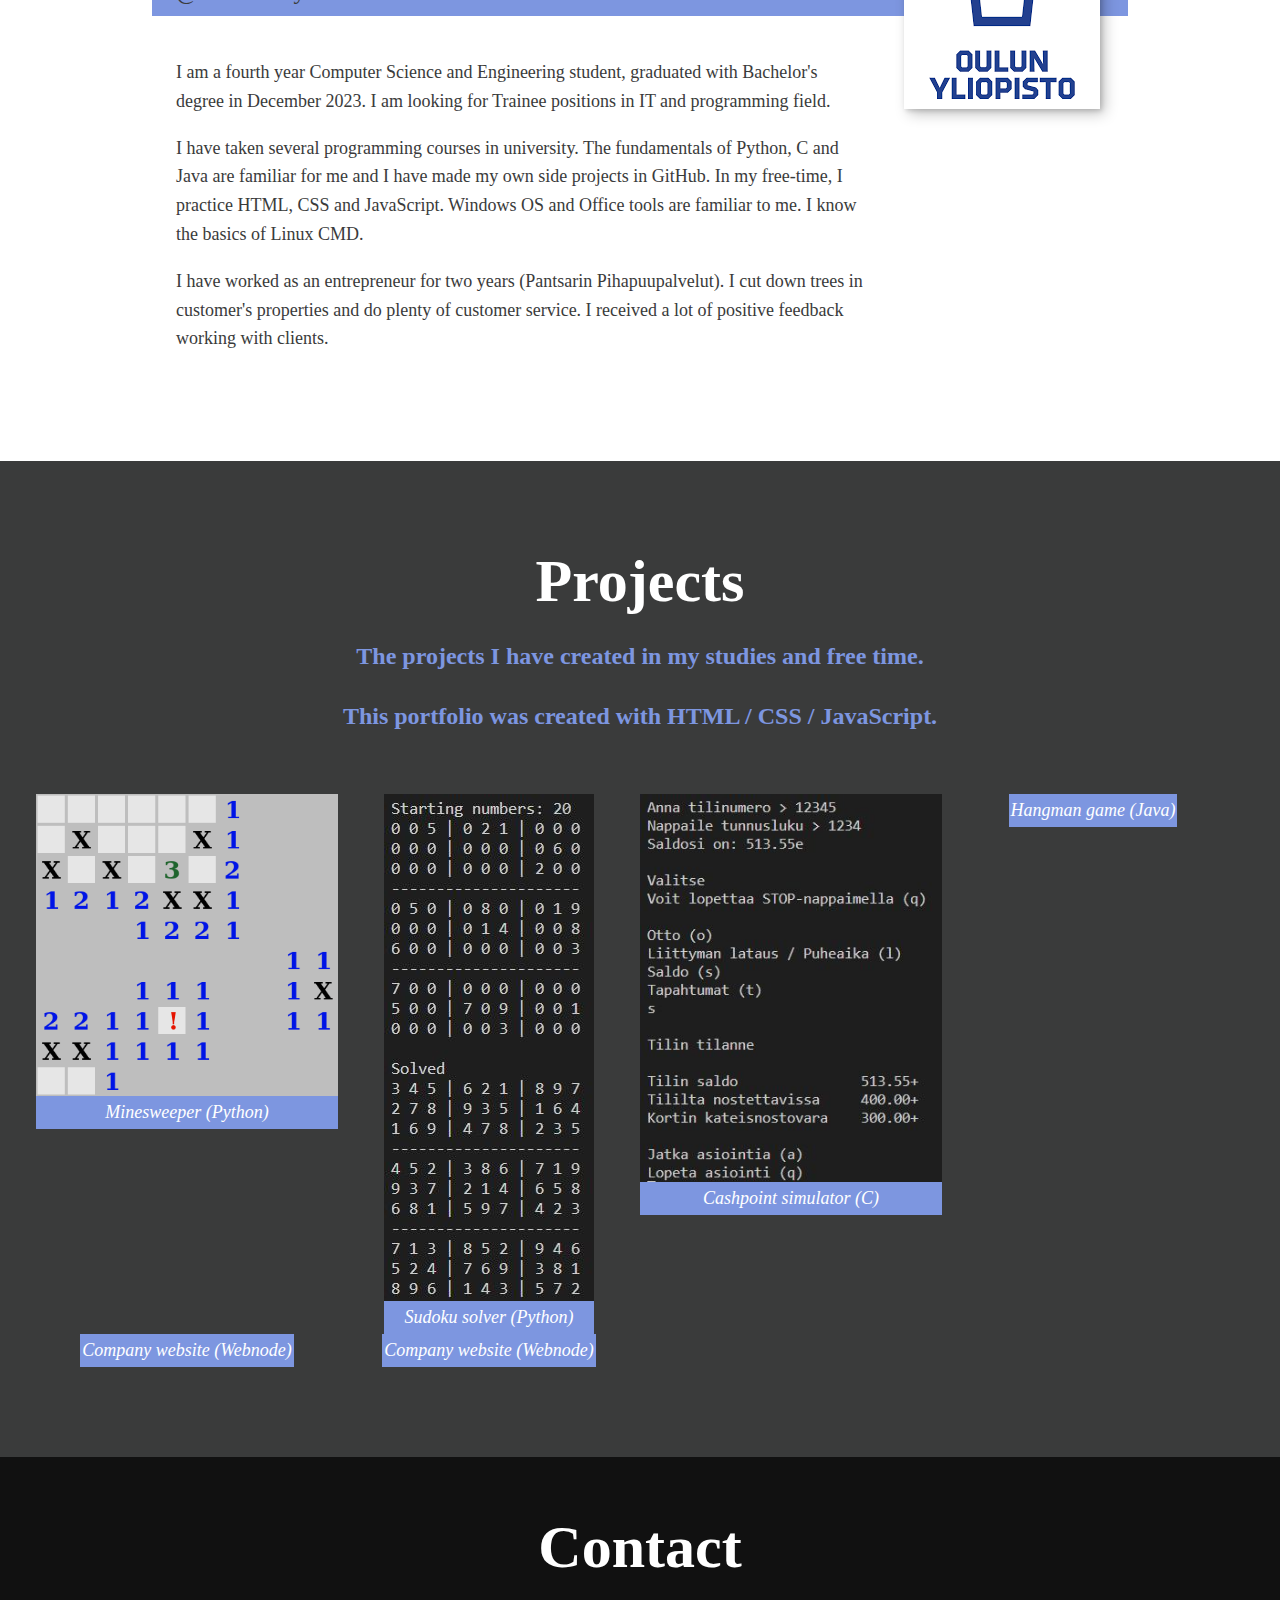
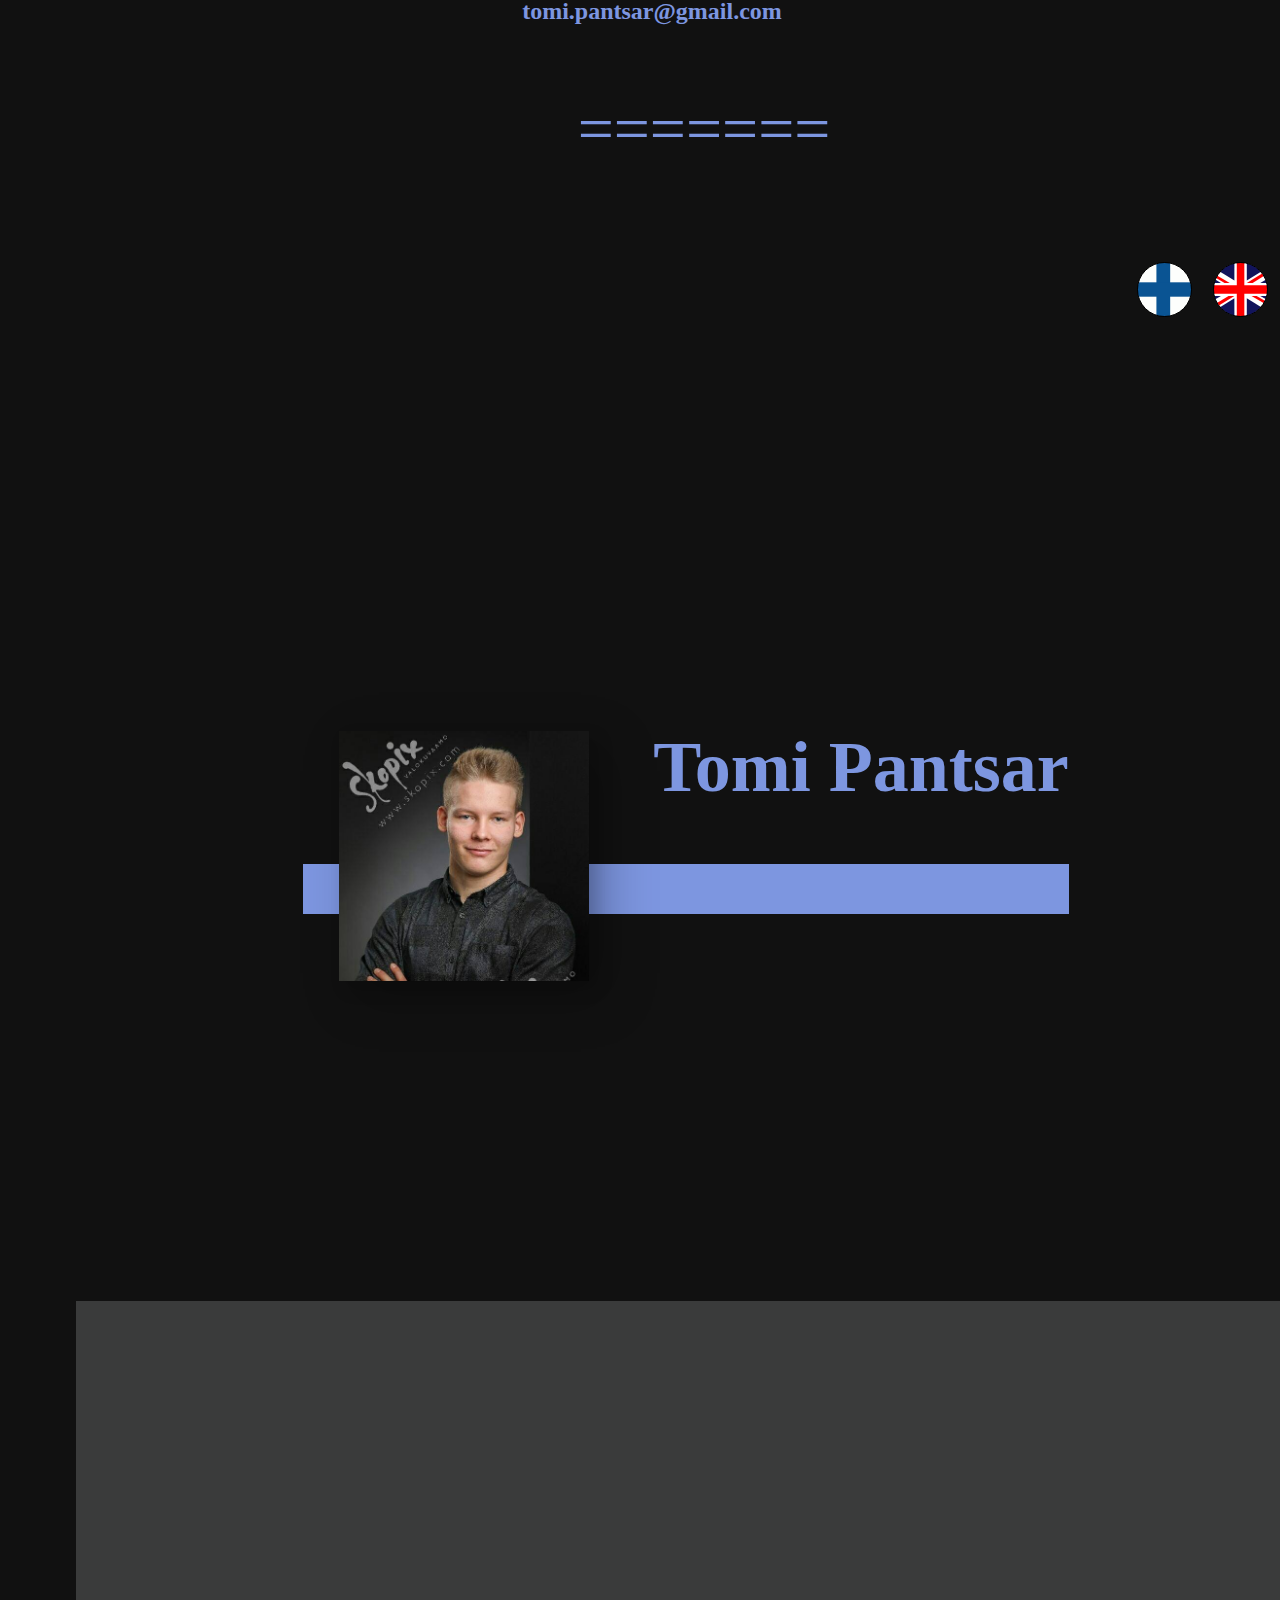
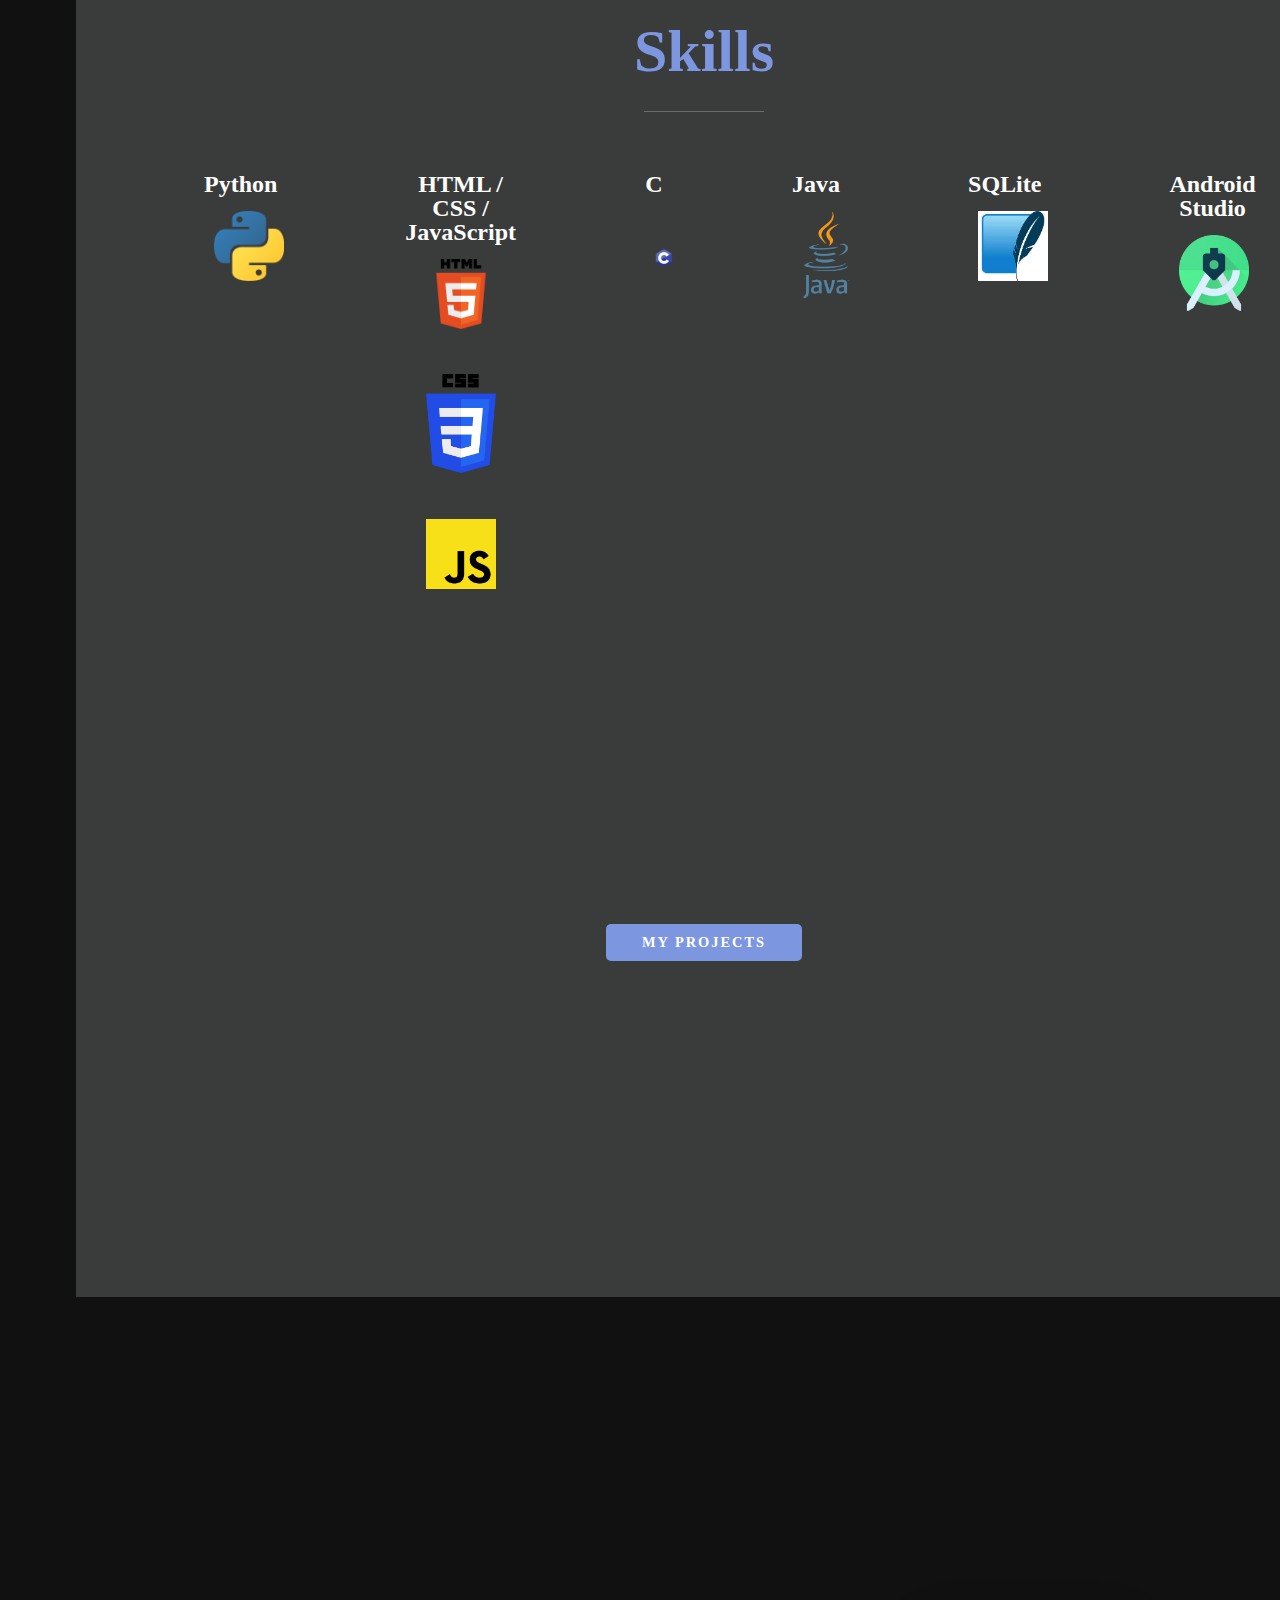
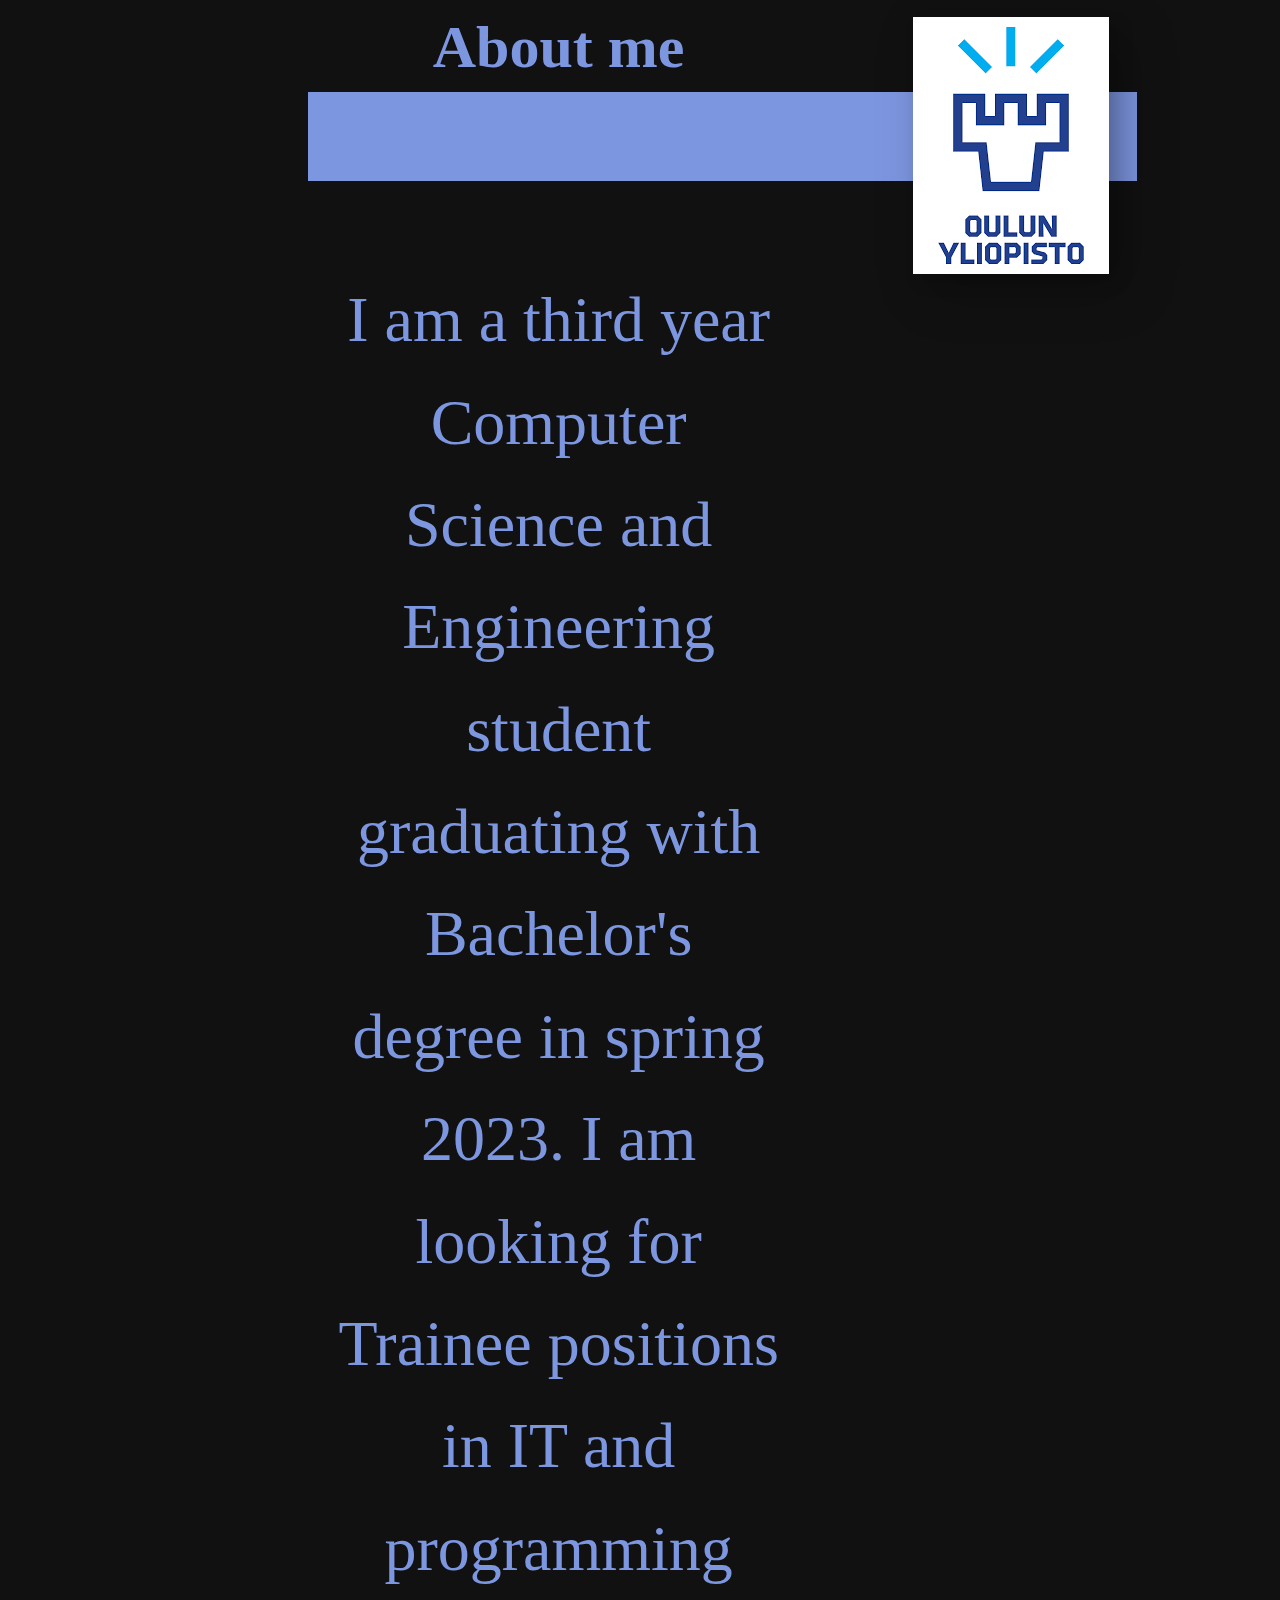
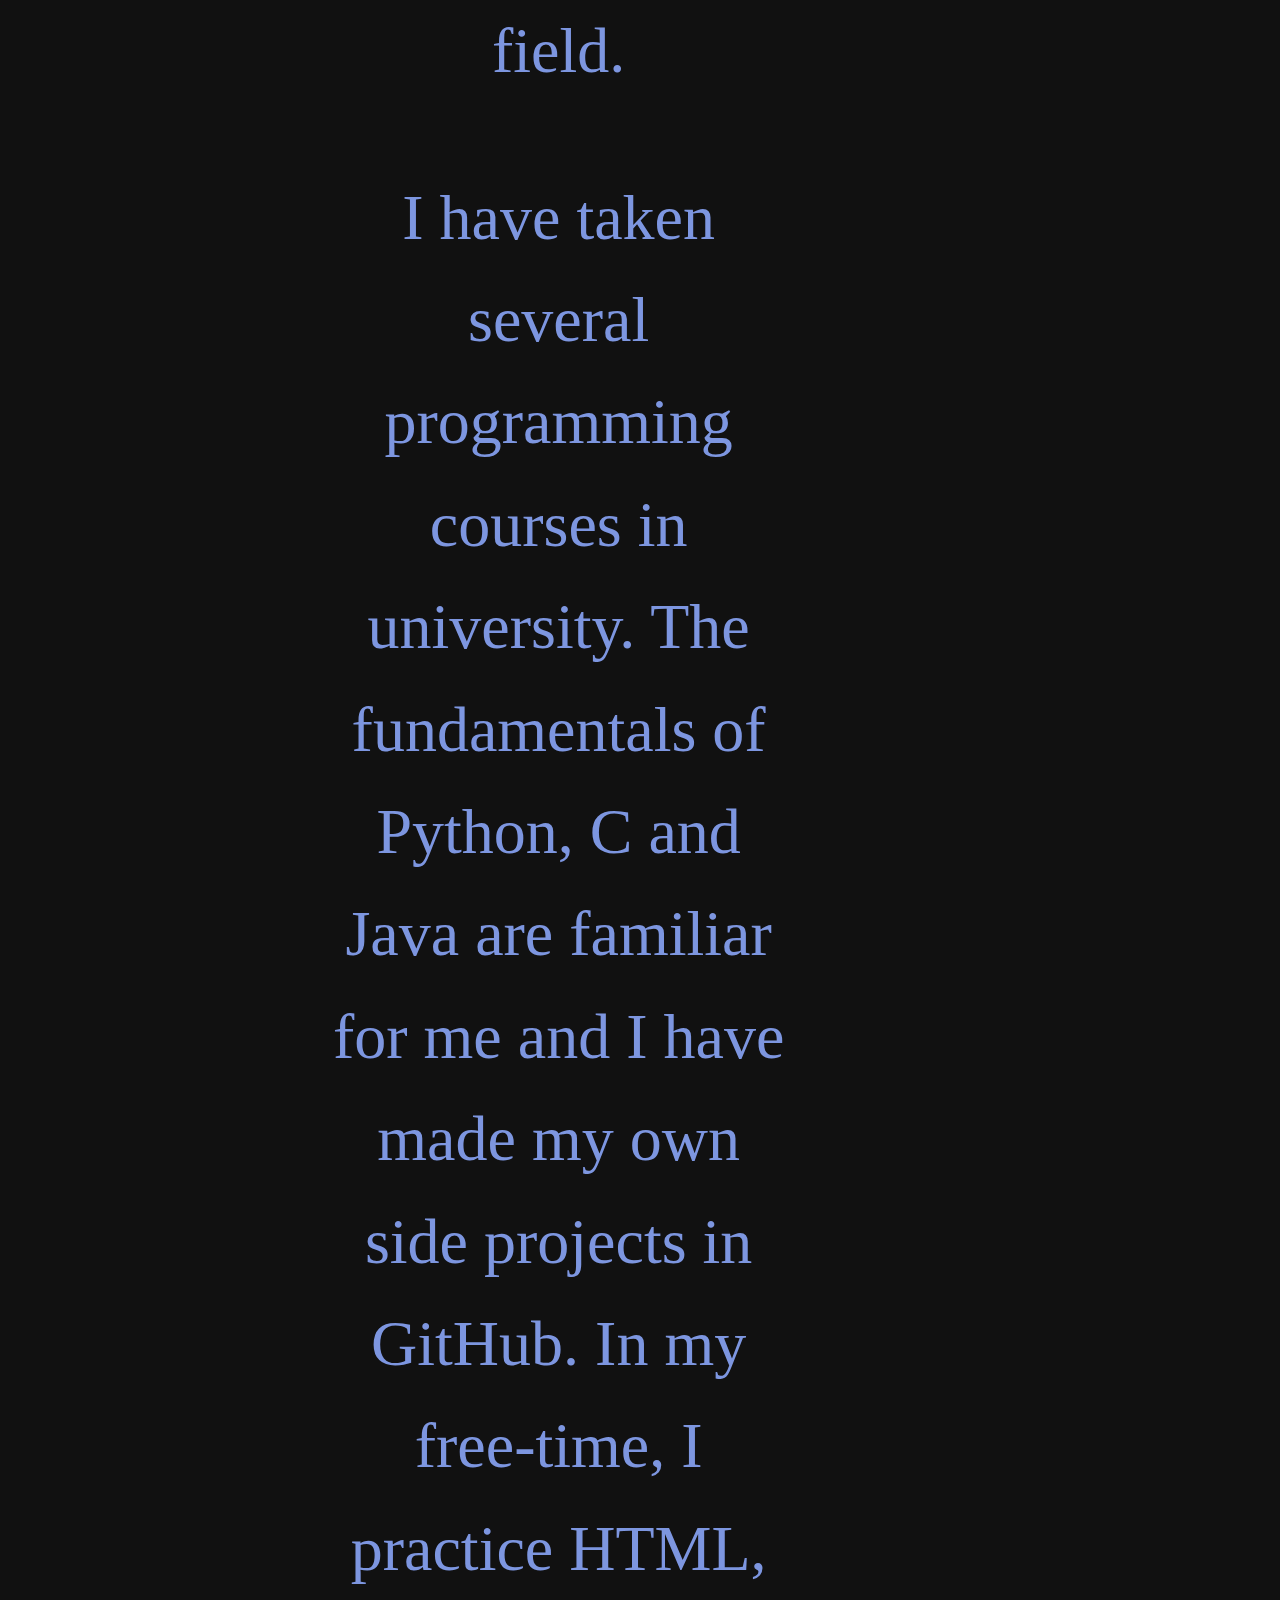
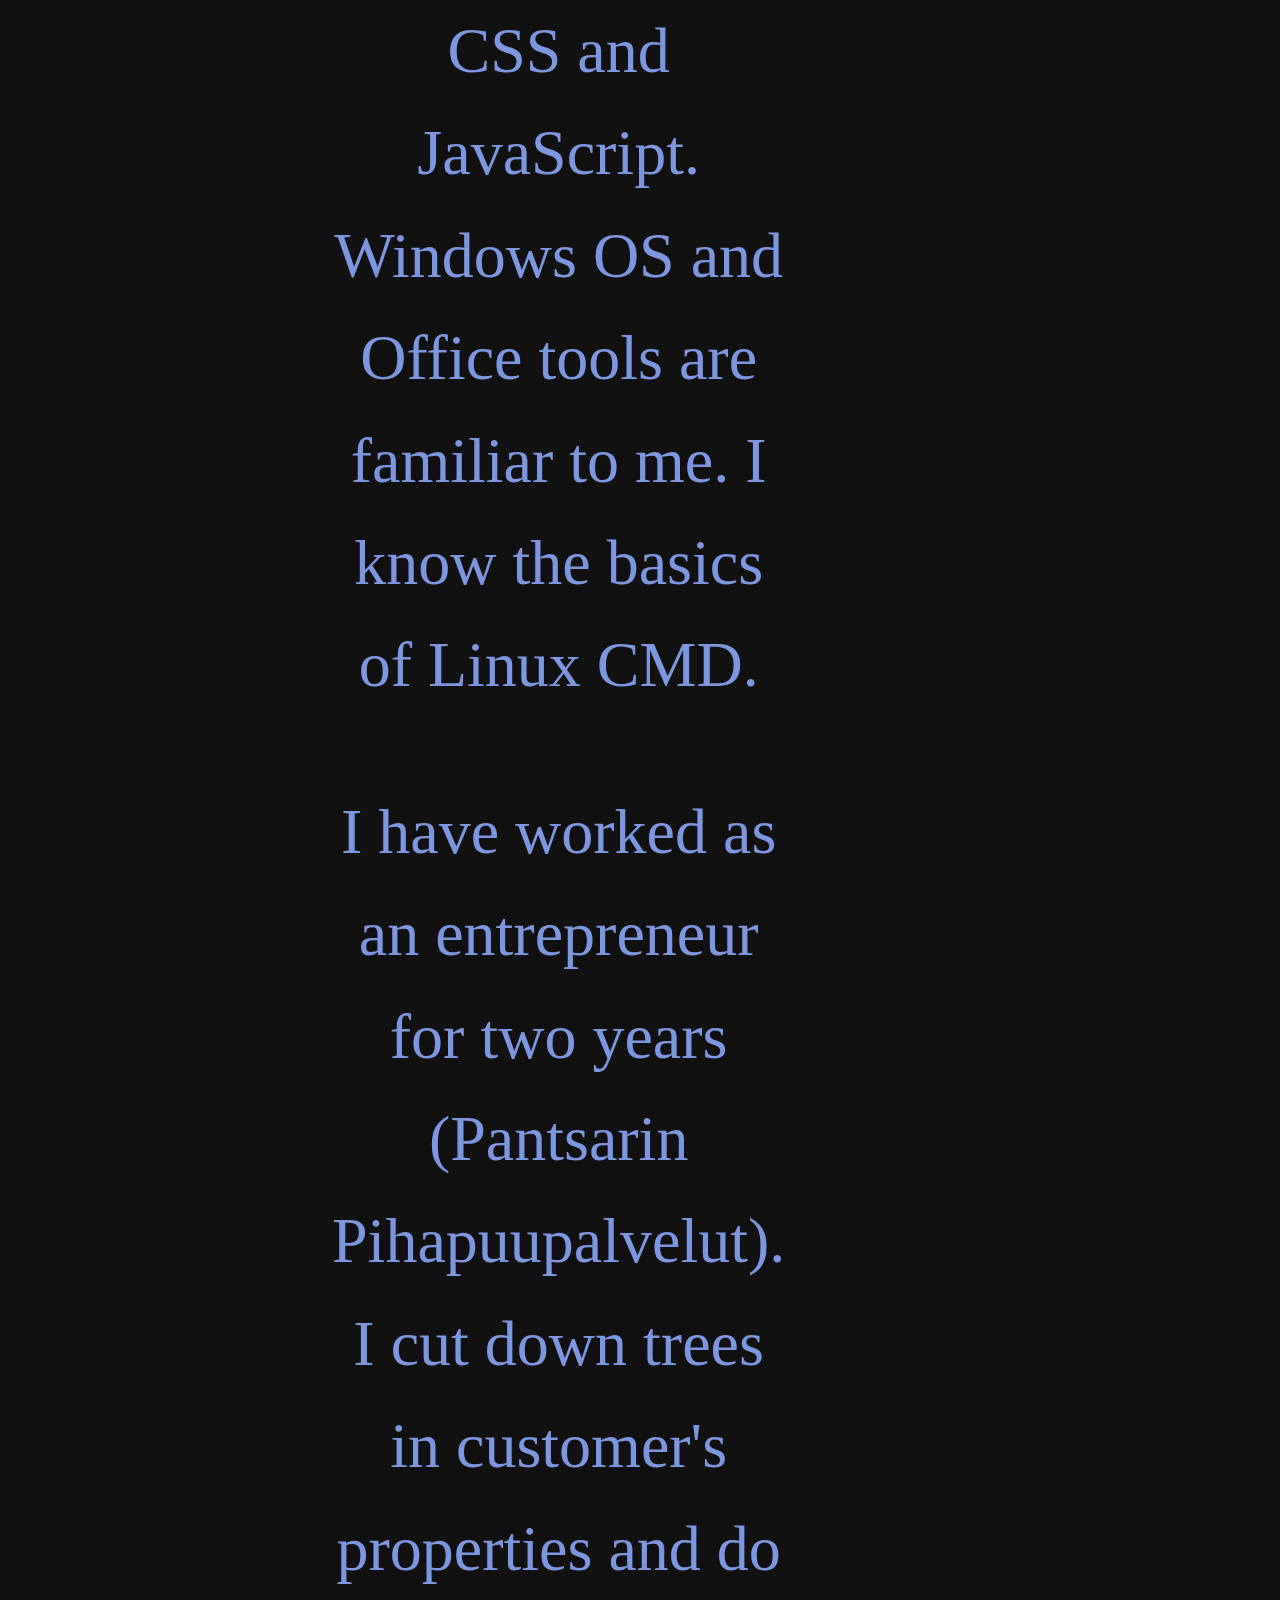
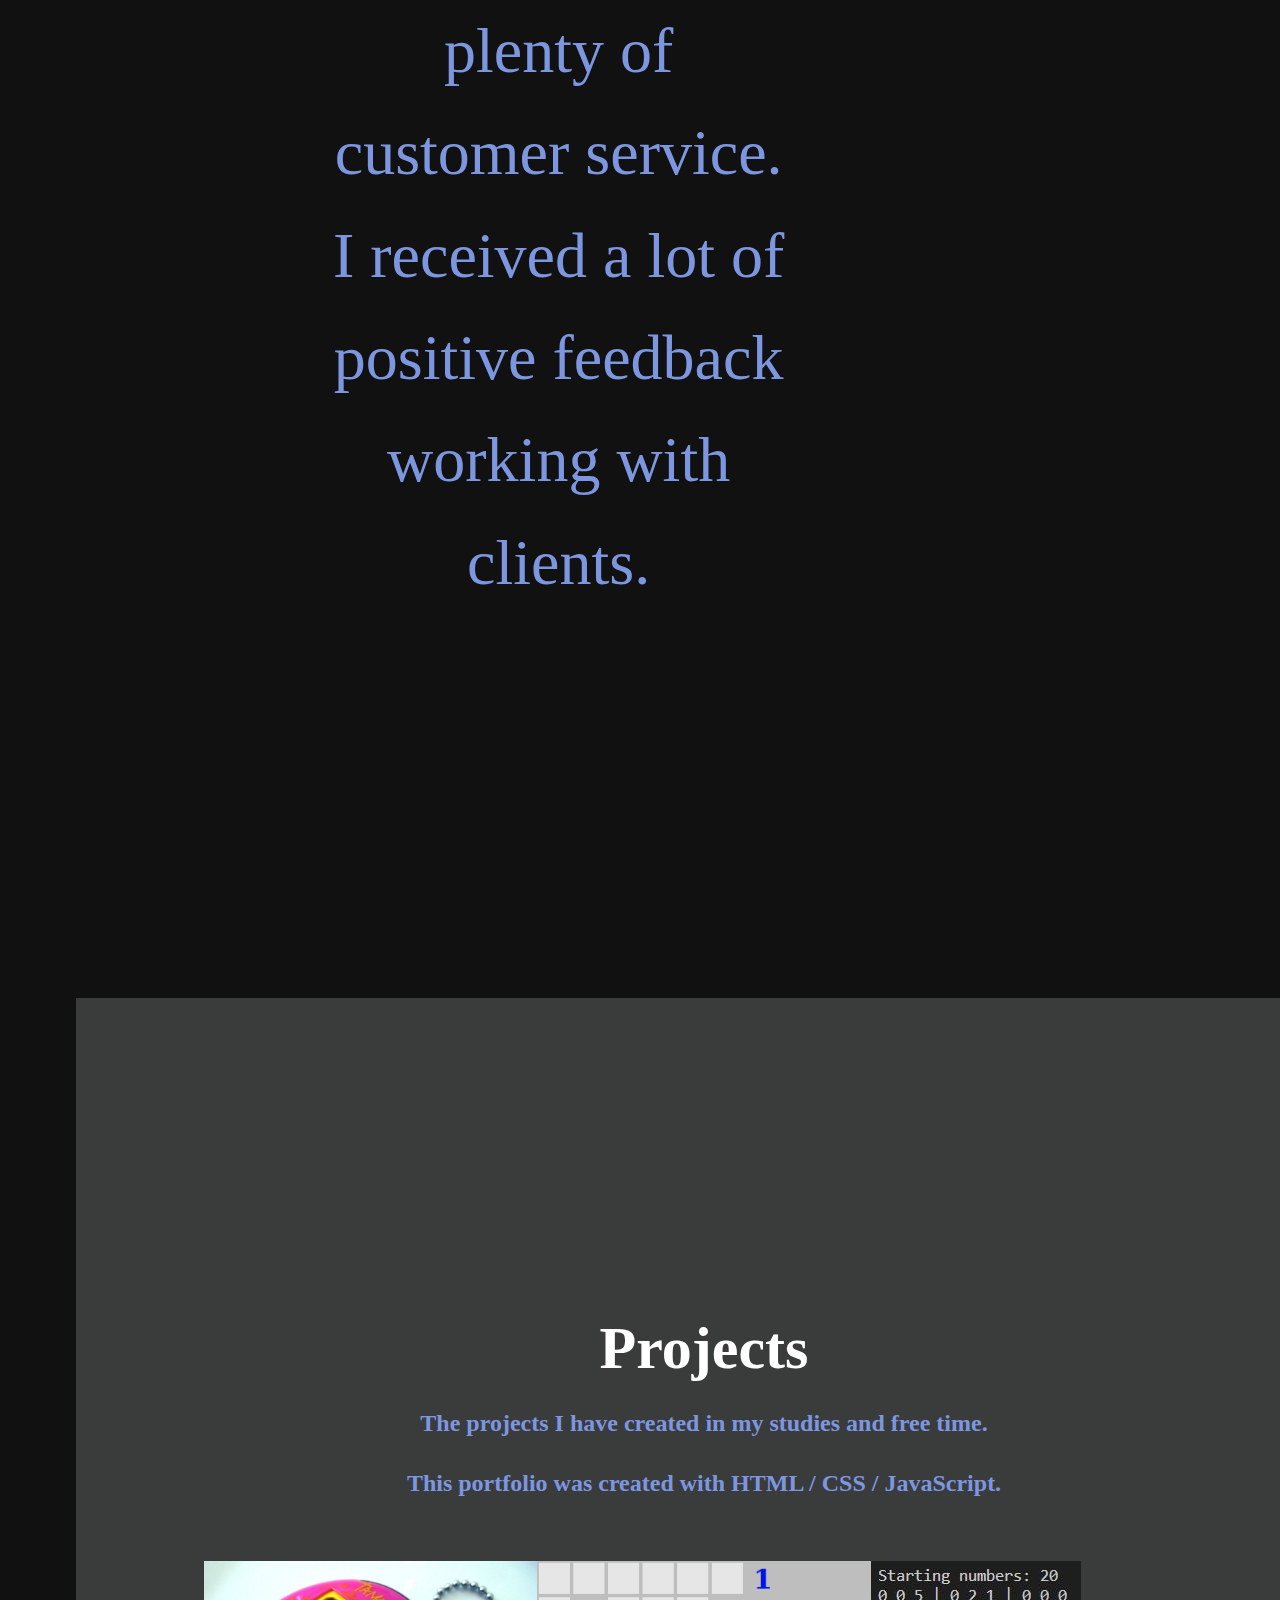
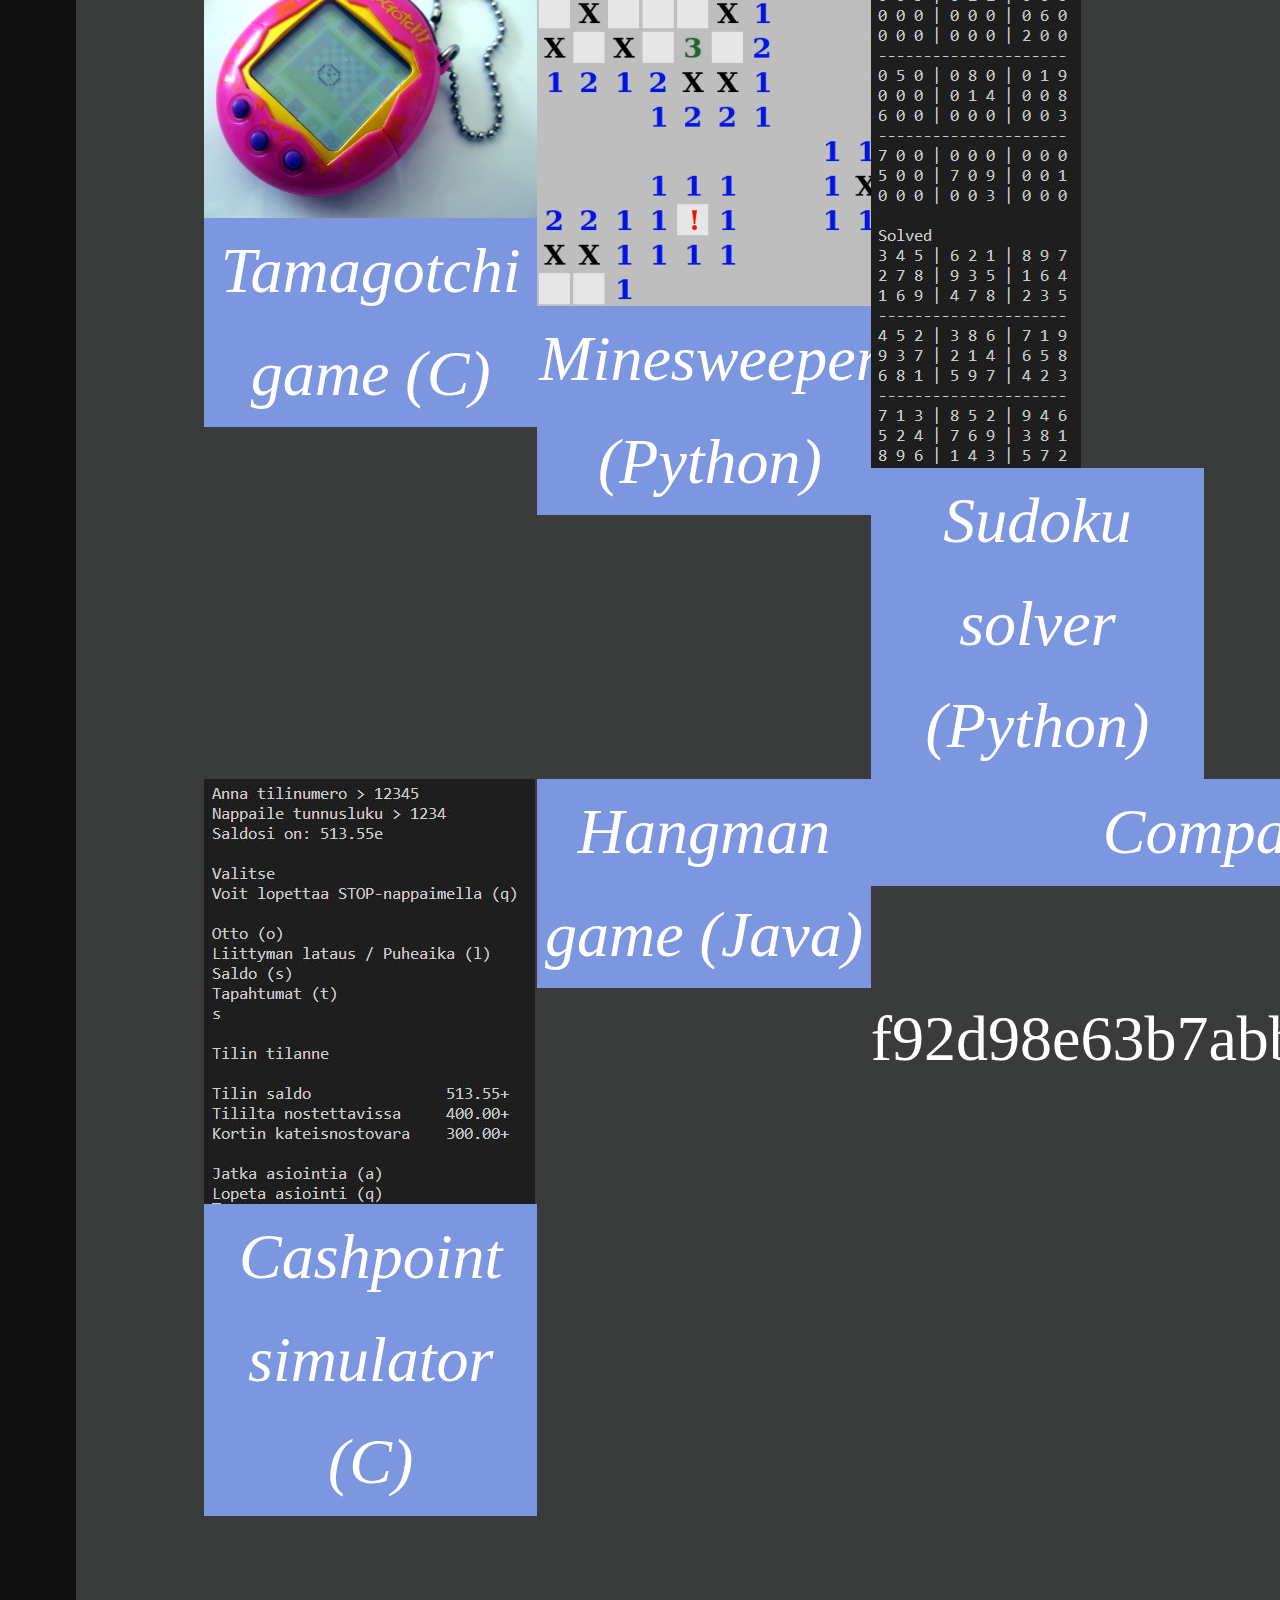
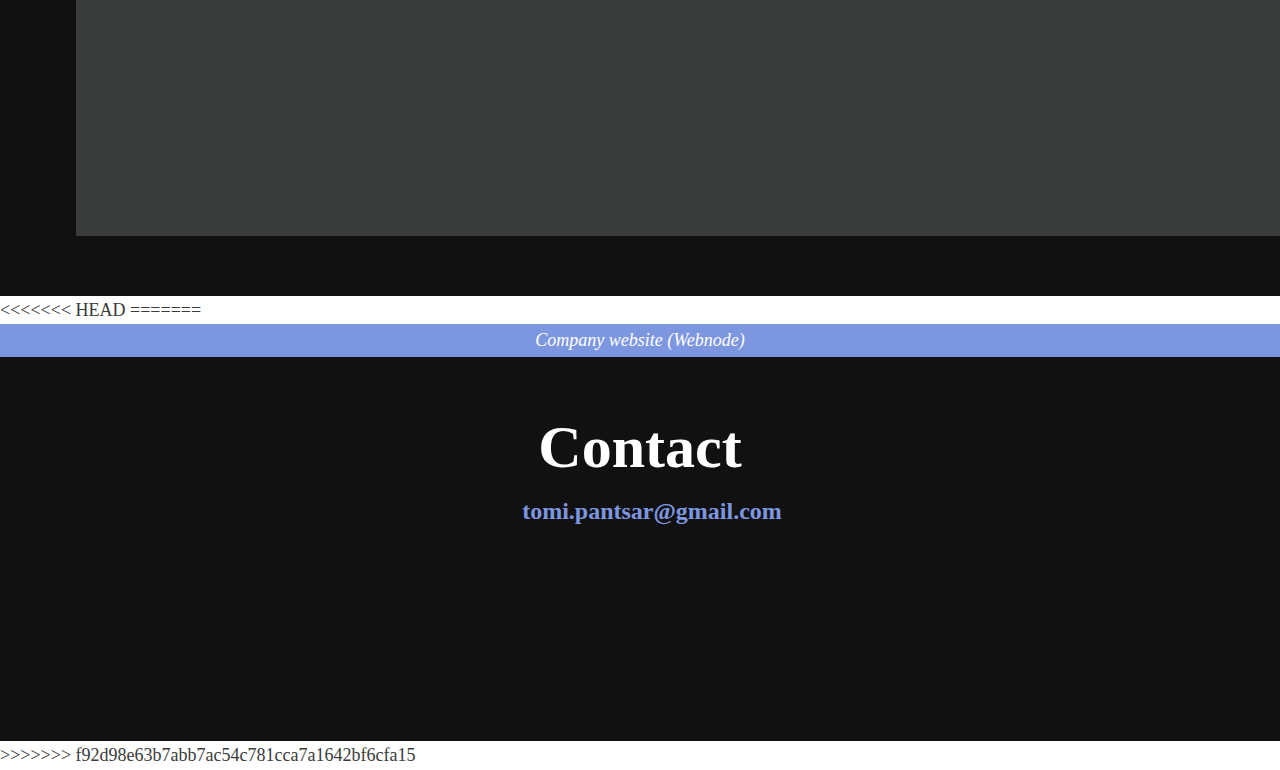
==== commit 8469a1f1: "updated info" ====
--- a/english.html
+++ b/english.html
@@ -1,5 +1,6 @@
 <!DOCTYPE html>
 <html lang="en">
+<<<<<<< HEAD
 
 <head>
   <meta charset="UTF-8">
@@ -181,12 +182,203 @@
       <li class="social-list__item">
         <a class="social-list__link" href="https://github.com/tpantsar?tab=repositories" target="_blank">
           <i class="fab fa-github"></i>
+=======
+  <head>
+    <meta charset="UTF-8">
+    <meta name="viewport" content="width=device-width, initial-scale=1.0">
+    <title>Portfolio | Tomi Pantsar</title>
+    <link rel="stylesheet" href="https://cdnjs.cloudflare.com/ajax/libs/normalize/7.0.0/normalize.min.css">
+    <link rel="stylesheet"
+    href="https://cdnjs.cloudflare.com/ajax/libs/font-awesome/5.11.2/css/all.css"
+    integrity="sha256-46qynGAkLSFpVbEBog43gvNhfrOj+BmwXdxFgVK/Kvc=" crossorigin="anonymous" />
+
+    <!-- Custom fonts -->
+    <link href="https://fonts.googleapis.com/css?family=Source+Code+Pro:400,900|Source+Sans+Pro:300,900&display=swap" rel="stylesheet" />
+
+    <link rel="stylesheet" href="css/styles.css" />
+    <script src="https://kit.fontawesome.com/34282700cb.js" crossorigin="anonymous"></script>
+  </head>
+
+  <body>
+    <header>
+      <div>
+        <a href="index.html" class="btn finnish-flag" target="_self"></a>
+        <a href="english.html" class="btn english-flag" target="_self"></a>
+      </div>
+      <button class="nav-toggle" aria-label="toggle navigation">
+        <span class="hamburger"></span>
+      </button>
+      <nav class="nav">
+        <ul class="nav__list">
+          <li class="nav__item"><a href="#home" class="nav__link">Home</a></li>
+          <li class="nav__item"><a href="#services" class="nav__link">Skills</a></li>
+          <li class="nav__item"><a href="#about" class="nav__link">About Me</a></li>
+          <li class="nav__item"><a href="#work" class="nav__link">Projects</a></li>
+        </ul>
+      </nav>
+    </header>
+
+    <!-- Introduction -->
+    <section class="intro" id="home">
+      <h1 class="section__title section__title--intro">
+        <strong>Tomi Pantsar</strong>
+      </h1>
+      <p class="section__subtitle section__subtitle--intro">3rd year CSE student</p>
+      <img src="img/profile.jpg" alt="A picture of me" class="intro__img">
+    </section>
+
+    <!-- My services -->
+    <section class="my-services" id="services">
+      <h2 class="section__title section__title--services">Skills</h2>
+
+      <div class="services">
+        <div class="service">
+          <h3>Python</h3>
+          <img src="img/python.jpg" alt="Python">
+        </div> <!-- service -->
+
+        <div class="service">
+          <h3>HTML / CSS / JavaScript</h3>
+          <img src="img/html.jpg" alt="HTML">
+          <img src="img/css.jpg" alt="CSS">
+          <img src="img/javascript.jpg" alt="Javascript">
+        </div> <!-- service -->
+
+        <div class="service">
+          <h3>C</h3>
+          <img src="img/c.jpg" alt="C">
+        </div> <!-- service -->
+
+        <div class="service">
+          <h3>Java</h3>
+          <img src="img/java.jpg" alt="Java">
+        </div> <!-- service -->
+
+        <div class="service">
+          <h3>SQLite</h3>
+          <img src="img/sqlite.jpg" alt="SQLite">
+        </div> <!-- service -->
+
+        <div class="service">
+          <h3>Android Studio</h3>
+          <img src="img/android-studio.jpg" alt="Android Studio">
+        </div> <!-- service -->
+
+        <div class="service">
+          <h3>Git</h3>
+          <img src="img/git.jpg" alt="Git">
+        </div> <!-- service -->
+
+        <div class="service">
+          <h3>Github</h3>
+          <img src="img/github.jpg" alt="Github">
+        </div> <!-- service -->
+
+        <div class="service">
+          <h3>Visual Studio Code</h3>
+          <img src="img/vscode.jpg" alt="Visual Studio Code">
+        </div> <!-- service -->
+      </div> <!-- services-->
+
+      <a href="#work" class="btn project-btn">My Projects</a>
+    </section>
+
+    <!-- About me -->
+    <section class="about-me" id="about">
+      <h2 class="section__title section__title--about">About me</h2>
+      <p class="section__subtitle section__subtitle--about">3rd year Computer Science and Engineering student<br>@ University of Oulu</p>
+
+      <div class="about-me__body">
+        <p>I am a third year Computer Science and Engineering student graduating with Bachelor's degree in spring 2023.
+          I am looking for Trainee positions in IT and programming field.</p>
+        <p>I have taken several programming courses in university.
+          The fundamentals of Python, C and Java are familiar for me and I have made my own side projects in GitHub.
+          In my free-time, I practice HTML, CSS and JavaScript.
+          Windows OS and Office tools are familiar to me. I know the basics of Linux CMD.</p>
+          <p>I have worked as an entrepreneur for two years (Pantsarin Pihapuupalvelut).
+            I cut down trees in customer's properties and do plenty of customer service.
+            I received a lot of positive feedback working with clients.</p>
+      </div>
+
+      <img src="img/logo.jpg" alt="University of Oulu" class="about-me__img">
+    </section>
+
+    <!-- My Projects -->
+    <section class="my-work" id="work">
+      <h2 class="section__title section__title--work">Projects</h2>
+      <p class="section__subtitle section__subtitle--work">The projects I have created in my studies and free time.<br>This portfolio was created with HTML / CSS / JavaScript.</p>
+
+      <div class="portfolio">
+        <!-- Portfolio item -->
+        <a class="portfolio__item" href="https://github.com/tpantsar/tamagotchi" target="_blank">
+          <img src="img/tamagotchi.jpg" alt="" class="portfolio__img">
+          <figcaption>Tamagotchi game (C)</figcaption> 
+        </a>
+
+        <!-- Portfolio item -->
+        <a class="portfolio__item" href="https://github.com/tpantsar/miinaharava" target="_blank">
+          <img src="img/portfolio-01.jpg" alt="" class="portfolio__img">
+          <figcaption>Minesweeper (Python)</figcaption> 
+        </a>
+
+        <!-- Portfolio item -->
+        <a class="portfolio__item" href="https://github.com/tpantsar/sudoku-solver" target="_blank">
+          <img src="img/portfolio-02.jpg" alt="" class="portfolio__img">
+          <figcaption>Sudoku solver (Python)</figcaption>
+        </a>
+
+        <!-- Portfolio item -->
+        <a class="portfolio__item" href="https://github.com/tpantsar/ATMsimulator" target="_blank">
+          <img src="img/portfolio-03.jpg" alt="" class="portfolio__img">
+          <figcaption>Cashpoint simulator (C)</figcaption>
+        </a>
+
+        <!-- Portfolio item -->
+        <a class="portfolio__item" href="https://github.com/tpantsar/hangman" target="_blank">
+          <img src="img/portfolio-04.jpg" alt="" class="portfolio__img">
+          <figcaption>Hangman game (Java)</figcaption>
+        </a>
+
+        <!-- Portfolio item -->
+        <a class="portfolio__item" href="https://pantsarin-pihapuupalvelut.webnode.fi/" target="_blank">
+          <img src="img/portfolio-05.jpg" alt="" class="portfolio__img">
+          <figcaption>Company website (Webnode)</figcaption>
+>>>>>>> f92d98e63b7abb7ac54c781cca7a1642bf6cfa15
         </a>
       </li>
     </ul>
   </footer>
 
+<<<<<<< HEAD
   <script src="js/index.js"></script>
+=======
+        <!-- Portfolio item -->
+        <a class="portfolio__item" href="https://saunarannan-hiushuone9.webnode.fi/" target="_blank">
+          <img src="img/portfolio-06.jpg" alt="" class="portfolio__img">
+          <figcaption>Company website (Webnode)</figcaption>
+        </a>
+      </div>
+    </section>
+
+    <!-- Footer -->
+    <footer class="footer">
+      <h2 class="section__title section__title--contact">Contact</h2>
+      <i class="fa-solid fa-envelope social-list__link"></i>
+      <a href="mailto:tomi.pantsar@gmail.com" class="footer__link">tomi.pantsar@gmail.com</a>
+      <ul class="social-list">
+        <li class="social-list__item">
+          <a class="social-list__link" href="https://linkedin.com/in/tomi-pantsar" target="_blank">
+            <i class="fab fa-linkedin"></i>
+          </a>
+        </li>
+        <li class="social-list__item">
+          <a class="social-list__link" href="https://github.com/tpantsar?tab=repositories" target="_blank">
+            <i class="fab fa-github"></i>
+          </a>
+        </li>
+      </ul>
+    </footer>
+>>>>>>> f92d98e63b7abb7ac54c781cca7a1642bf6cfa15
 
 </body>
 
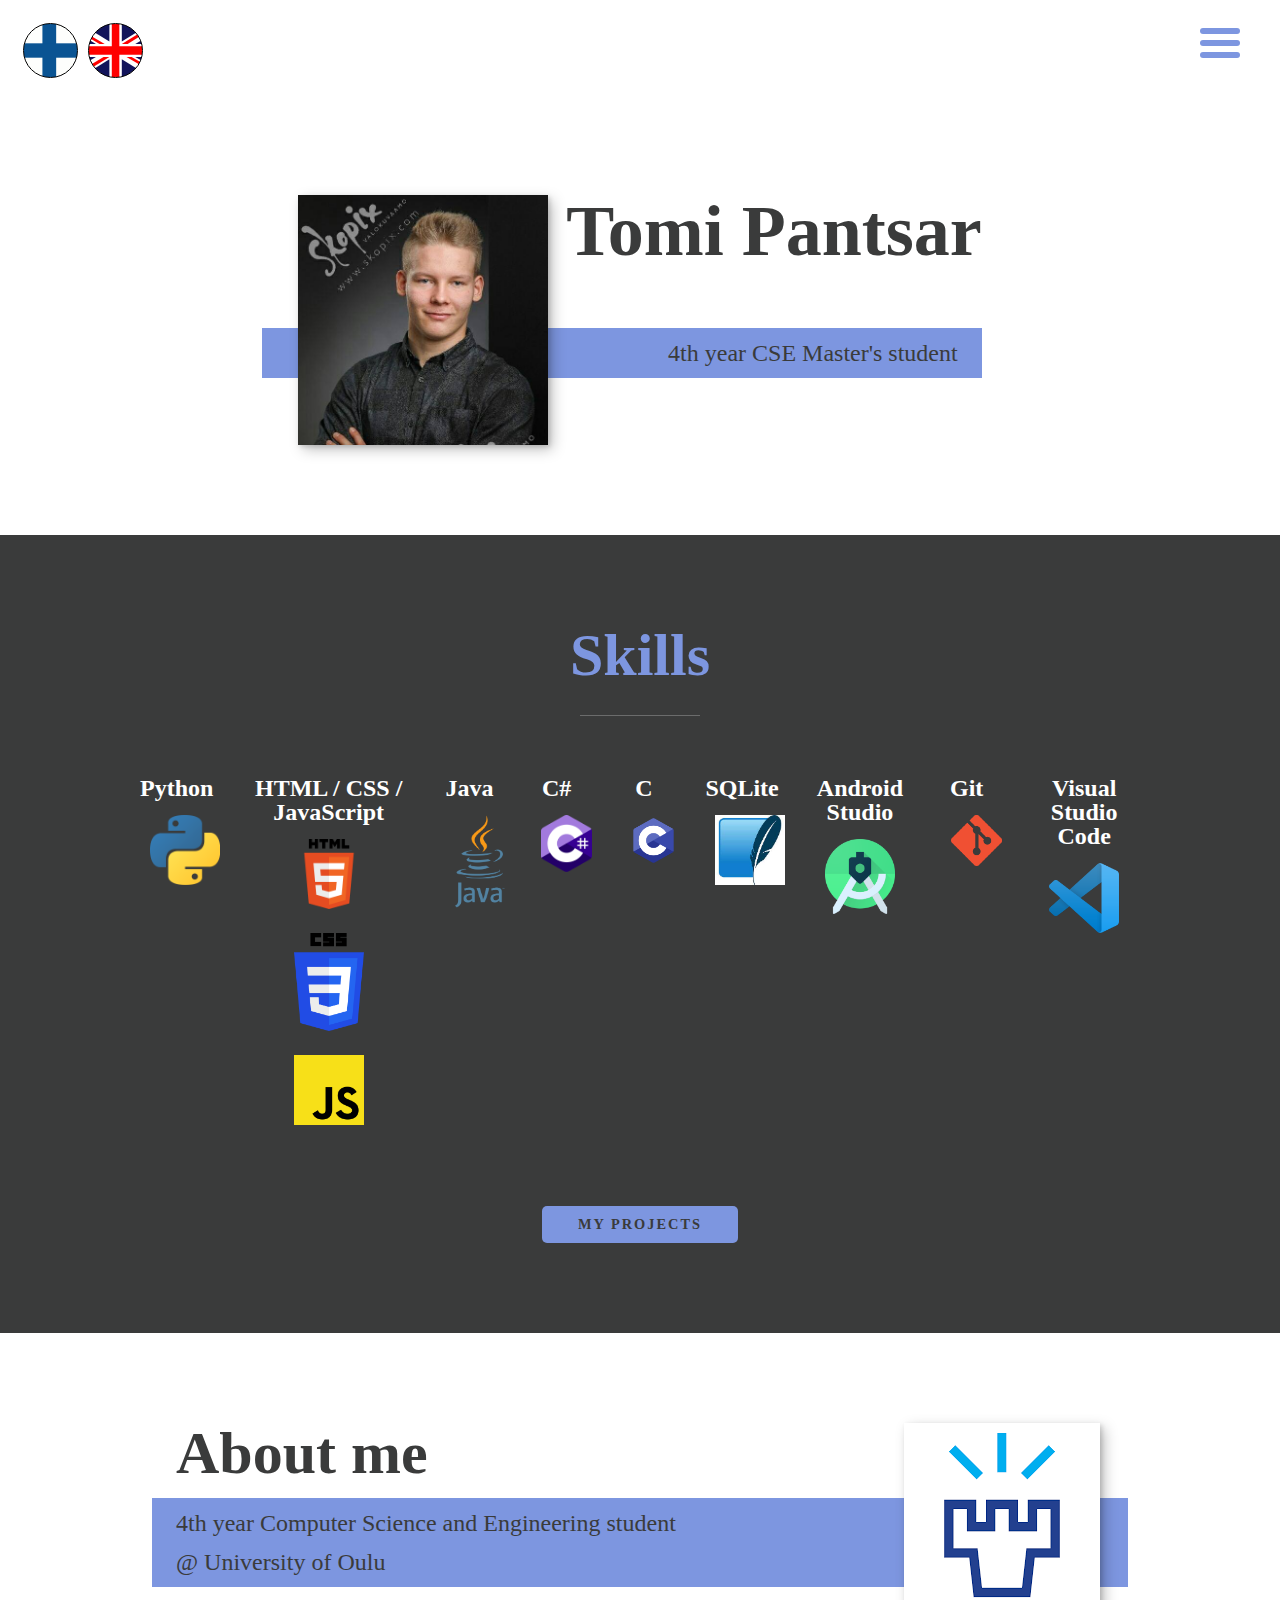
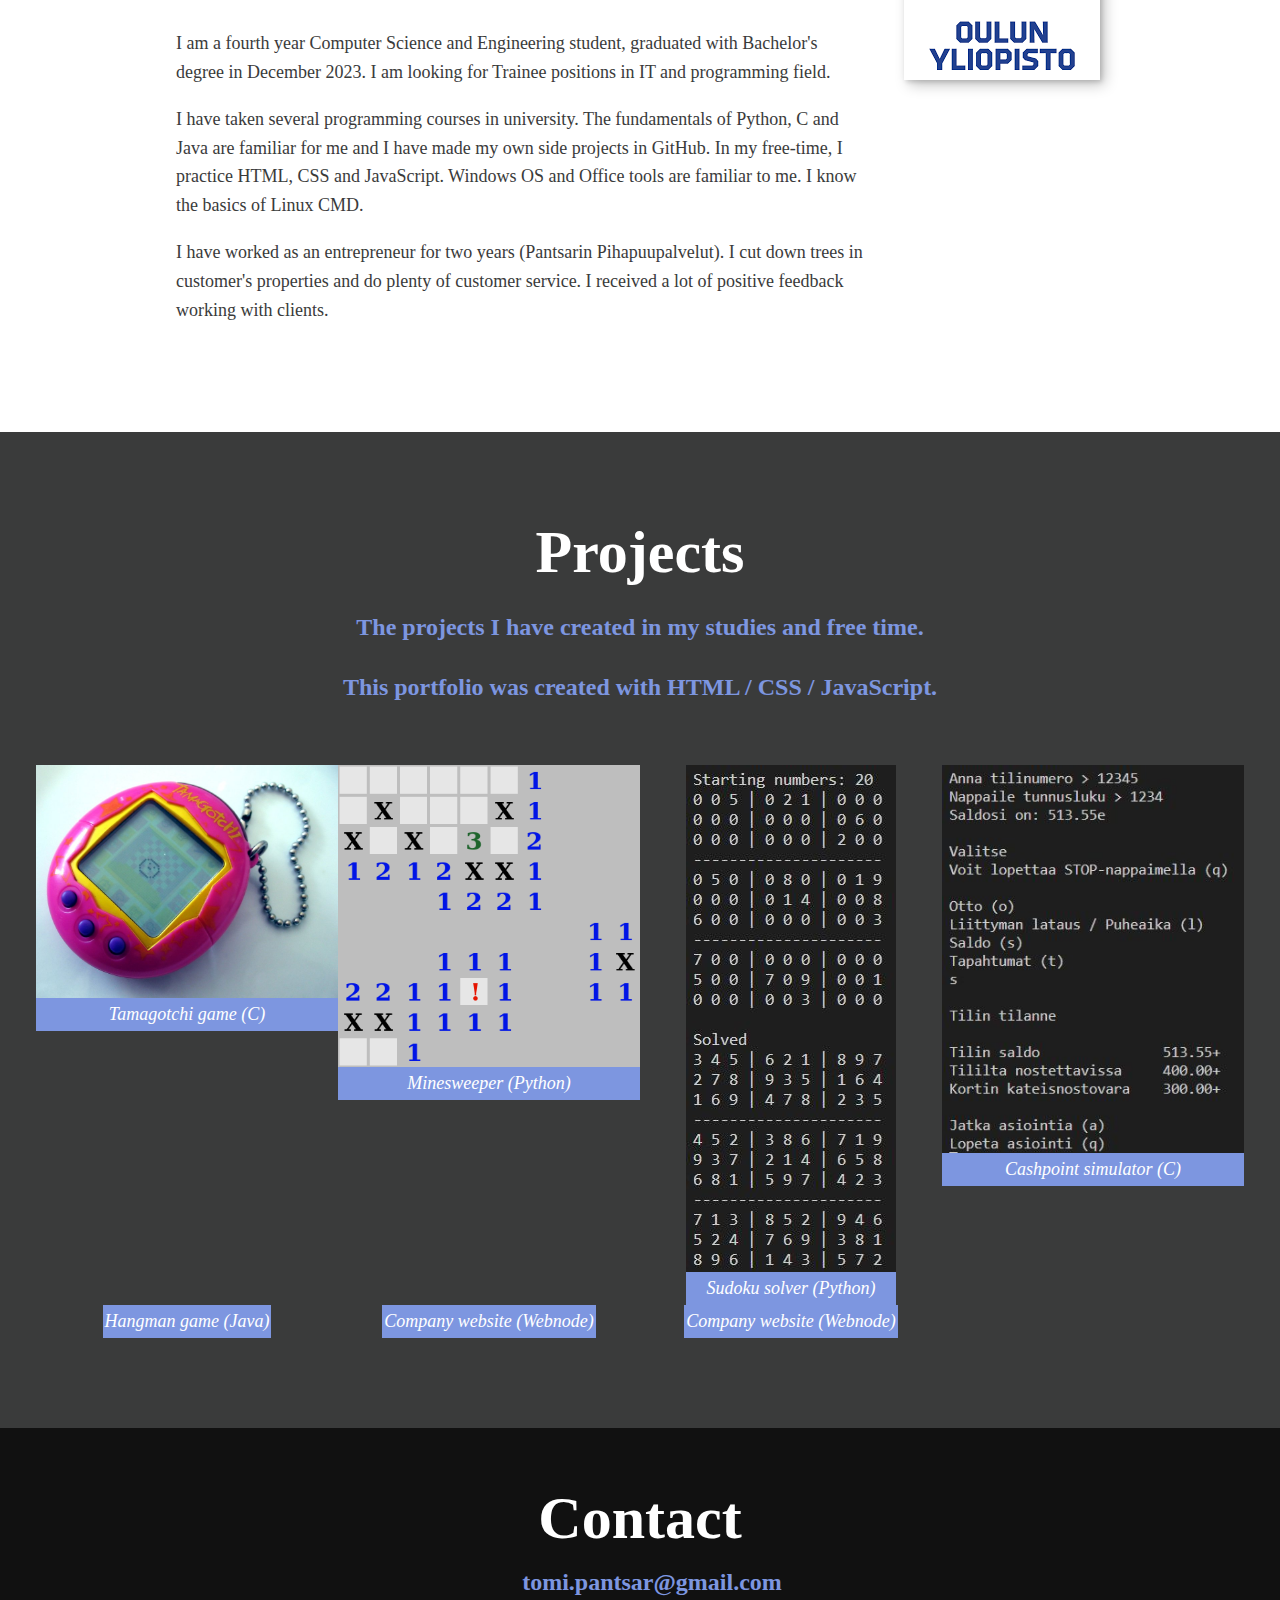
==== commit 339412f6: "updated info" ====
--- a/english.html
+++ b/english.html
@@ -1,6 +1,5 @@
 <!DOCTYPE html>
 <html lang="en">
-<<<<<<< HEAD
 
 <head>
   <meta charset="UTF-8">
@@ -130,37 +129,43 @@
       time.<br>This portfolio was created with HTML / CSS / JavaScript.</p>
 
     <div class="portfolio">
-      <!-- Portfolio item 01 -->
+      <!-- Portfolio item -->
+      <a class="portfolio__item" href="https://github.com/tpantsar/tamagotchi" target="_blank">
+        <img src="img/tamagotchi.jpg" alt="" class="portfolio__img">
+        <figcaption>Tamagotchi game (C)</figcaption>
+      </a>
+
+      <!-- Portfolio item -->
       <a class="portfolio__item" href="https://github.com/tpantsar/miinaharava" target="_blank">
         <img src="img/portfolio-01.jpg" alt="" class="portfolio__img">
         <figcaption>Minesweeper (Python)</figcaption>
       </a>
 
-      <!-- Portfolio item 02 -->
+      <!-- Portfolio item -->
       <a class="portfolio__item" href="https://github.com/tpantsar/sudoku-solver" target="_blank">
         <img src="img/portfolio-02.jpg" alt="" class="portfolio__img">
         <figcaption>Sudoku solver (Python)</figcaption>
       </a>
 
-      <!-- Portfolio item 03 -->
+      <!-- Portfolio item -->
       <a class="portfolio__item" href="https://github.com/tpantsar/ATMsimulator" target="_blank">
         <img src="img/portfolio-03.jpg" alt="" class="portfolio__img">
         <figcaption>Cashpoint simulator (C)</figcaption>
       </a>
 
-      <!-- Portfolio item 04 -->
+      <!-- Portfolio item -->
       <a class="portfolio__item" href="https://github.com/tpantsar/hangman" target="_blank">
         <img src="img/portfolio-04.jpg" alt="" class="portfolio__img">
         <figcaption>Hangman game (Java)</figcaption>
       </a>
 
-      <!-- Portfolio item 05 -->
+      <!-- Portfolio item -->
       <a class="portfolio__item" href="https://pantsarin-pihapuupalvelut.webnode.fi/" target="_blank">
         <img src="img/portfolio-05.jpg" alt="" class="portfolio__img">
         <figcaption>Company website (Webnode)</figcaption>
       </a>
 
-      <!-- Portfolio item 06 -->
+      <!-- Portfolio item -->
       <a class="portfolio__item" href="https://saunarannan-hiushuone9.webnode.fi/" target="_blank">
         <img src="img/portfolio-06.jpg" alt="" class="portfolio__img">
         <figcaption>Company website (Webnode)</figcaption>
@@ -182,203 +187,12 @@
       <li class="social-list__item">
         <a class="social-list__link" href="https://github.com/tpantsar?tab=repositories" target="_blank">
           <i class="fab fa-github"></i>
-=======
-  <head>
-    <meta charset="UTF-8">
-    <meta name="viewport" content="width=device-width, initial-scale=1.0">
-    <title>Portfolio | Tomi Pantsar</title>
-    <link rel="stylesheet" href="https://cdnjs.cloudflare.com/ajax/libs/normalize/7.0.0/normalize.min.css">
-    <link rel="stylesheet"
-    href="https://cdnjs.cloudflare.com/ajax/libs/font-awesome/5.11.2/css/all.css"
-    integrity="sha256-46qynGAkLSFpVbEBog43gvNhfrOj+BmwXdxFgVK/Kvc=" crossorigin="anonymous" />
-
-    <!-- Custom fonts -->
-    <link href="https://fonts.googleapis.com/css?family=Source+Code+Pro:400,900|Source+Sans+Pro:300,900&display=swap" rel="stylesheet" />
-
-    <link rel="stylesheet" href="css/styles.css" />
-    <script src="https://kit.fontawesome.com/34282700cb.js" crossorigin="anonymous"></script>
-  </head>
-
-  <body>
-    <header>
-      <div>
-        <a href="index.html" class="btn finnish-flag" target="_self"></a>
-        <a href="english.html" class="btn english-flag" target="_self"></a>
-      </div>
-      <button class="nav-toggle" aria-label="toggle navigation">
-        <span class="hamburger"></span>
-      </button>
-      <nav class="nav">
-        <ul class="nav__list">
-          <li class="nav__item"><a href="#home" class="nav__link">Home</a></li>
-          <li class="nav__item"><a href="#services" class="nav__link">Skills</a></li>
-          <li class="nav__item"><a href="#about" class="nav__link">About Me</a></li>
-          <li class="nav__item"><a href="#work" class="nav__link">Projects</a></li>
-        </ul>
-      </nav>
-    </header>
-
-    <!-- Introduction -->
-    <section class="intro" id="home">
-      <h1 class="section__title section__title--intro">
-        <strong>Tomi Pantsar</strong>
-      </h1>
-      <p class="section__subtitle section__subtitle--intro">3rd year CSE student</p>
-      <img src="img/profile.jpg" alt="A picture of me" class="intro__img">
-    </section>
-
-    <!-- My services -->
-    <section class="my-services" id="services">
-      <h2 class="section__title section__title--services">Skills</h2>
-
-      <div class="services">
-        <div class="service">
-          <h3>Python</h3>
-          <img src="img/python.jpg" alt="Python">
-        </div> <!-- service -->
-
-        <div class="service">
-          <h3>HTML / CSS / JavaScript</h3>
-          <img src="img/html.jpg" alt="HTML">
-          <img src="img/css.jpg" alt="CSS">
-          <img src="img/javascript.jpg" alt="Javascript">
-        </div> <!-- service -->
-
-        <div class="service">
-          <h3>C</h3>
-          <img src="img/c.jpg" alt="C">
-        </div> <!-- service -->
-
-        <div class="service">
-          <h3>Java</h3>
-          <img src="img/java.jpg" alt="Java">
-        </div> <!-- service -->
-
-        <div class="service">
-          <h3>SQLite</h3>
-          <img src="img/sqlite.jpg" alt="SQLite">
-        </div> <!-- service -->
-
-        <div class="service">
-          <h3>Android Studio</h3>
-          <img src="img/android-studio.jpg" alt="Android Studio">
-        </div> <!-- service -->
-
-        <div class="service">
-          <h3>Git</h3>
-          <img src="img/git.jpg" alt="Git">
-        </div> <!-- service -->
-
-        <div class="service">
-          <h3>Github</h3>
-          <img src="img/github.jpg" alt="Github">
-        </div> <!-- service -->
-
-        <div class="service">
-          <h3>Visual Studio Code</h3>
-          <img src="img/vscode.jpg" alt="Visual Studio Code">
-        </div> <!-- service -->
-      </div> <!-- services-->
-
-      <a href="#work" class="btn project-btn">My Projects</a>
-    </section>
-
-    <!-- About me -->
-    <section class="about-me" id="about">
-      <h2 class="section__title section__title--about">About me</h2>
-      <p class="section__subtitle section__subtitle--about">3rd year Computer Science and Engineering student<br>@ University of Oulu</p>
-
-      <div class="about-me__body">
-        <p>I am a third year Computer Science and Engineering student graduating with Bachelor's degree in spring 2023.
-          I am looking for Trainee positions in IT and programming field.</p>
-        <p>I have taken several programming courses in university.
-          The fundamentals of Python, C and Java are familiar for me and I have made my own side projects in GitHub.
-          In my free-time, I practice HTML, CSS and JavaScript.
-          Windows OS and Office tools are familiar to me. I know the basics of Linux CMD.</p>
-          <p>I have worked as an entrepreneur for two years (Pantsarin Pihapuupalvelut).
-            I cut down trees in customer's properties and do plenty of customer service.
-            I received a lot of positive feedback working with clients.</p>
-      </div>
-
-      <img src="img/logo.jpg" alt="University of Oulu" class="about-me__img">
-    </section>
-
-    <!-- My Projects -->
-    <section class="my-work" id="work">
-      <h2 class="section__title section__title--work">Projects</h2>
-      <p class="section__subtitle section__subtitle--work">The projects I have created in my studies and free time.<br>This portfolio was created with HTML / CSS / JavaScript.</p>
-
-      <div class="portfolio">
-        <!-- Portfolio item -->
-        <a class="portfolio__item" href="https://github.com/tpantsar/tamagotchi" target="_blank">
-          <img src="img/tamagotchi.jpg" alt="" class="portfolio__img">
-          <figcaption>Tamagotchi game (C)</figcaption> 
-        </a>
-
-        <!-- Portfolio item -->
-        <a class="portfolio__item" href="https://github.com/tpantsar/miinaharava" target="_blank">
-          <img src="img/portfolio-01.jpg" alt="" class="portfolio__img">
-          <figcaption>Minesweeper (Python)</figcaption> 
-        </a>
-
-        <!-- Portfolio item -->
-        <a class="portfolio__item" href="https://github.com/tpantsar/sudoku-solver" target="_blank">
-          <img src="img/portfolio-02.jpg" alt="" class="portfolio__img">
-          <figcaption>Sudoku solver (Python)</figcaption>
-        </a>
-
-        <!-- Portfolio item -->
-        <a class="portfolio__item" href="https://github.com/tpantsar/ATMsimulator" target="_blank">
-          <img src="img/portfolio-03.jpg" alt="" class="portfolio__img">
-          <figcaption>Cashpoint simulator (C)</figcaption>
-        </a>
-
-        <!-- Portfolio item -->
-        <a class="portfolio__item" href="https://github.com/tpantsar/hangman" target="_blank">
-          <img src="img/portfolio-04.jpg" alt="" class="portfolio__img">
-          <figcaption>Hangman game (Java)</figcaption>
-        </a>
-
-        <!-- Portfolio item -->
-        <a class="portfolio__item" href="https://pantsarin-pihapuupalvelut.webnode.fi/" target="_blank">
-          <img src="img/portfolio-05.jpg" alt="" class="portfolio__img">
-          <figcaption>Company website (Webnode)</figcaption>
->>>>>>> f92d98e63b7abb7ac54c781cca7a1642bf6cfa15
         </a>
       </li>
     </ul>
   </footer>
 
-<<<<<<< HEAD
   <script src="js/index.js"></script>
-=======
-        <!-- Portfolio item -->
-        <a class="portfolio__item" href="https://saunarannan-hiushuone9.webnode.fi/" target="_blank">
-          <img src="img/portfolio-06.jpg" alt="" class="portfolio__img">
-          <figcaption>Company website (Webnode)</figcaption>
-        </a>
-      </div>
-    </section>
-
-    <!-- Footer -->
-    <footer class="footer">
-      <h2 class="section__title section__title--contact">Contact</h2>
-      <i class="fa-solid fa-envelope social-list__link"></i>
-      <a href="mailto:tomi.pantsar@gmail.com" class="footer__link">tomi.pantsar@gmail.com</a>
-      <ul class="social-list">
-        <li class="social-list__item">
-          <a class="social-list__link" href="https://linkedin.com/in/tomi-pantsar" target="_blank">
-            <i class="fab fa-linkedin"></i>
-          </a>
-        </li>
-        <li class="social-list__item">
-          <a class="social-list__link" href="https://github.com/tpantsar?tab=repositories" target="_blank">
-            <i class="fab fa-github"></i>
-          </a>
-        </li>
-      </ul>
-    </footer>
->>>>>>> f92d98e63b7abb7ac54c781cca7a1642bf6cfa15
 
 </body>
 
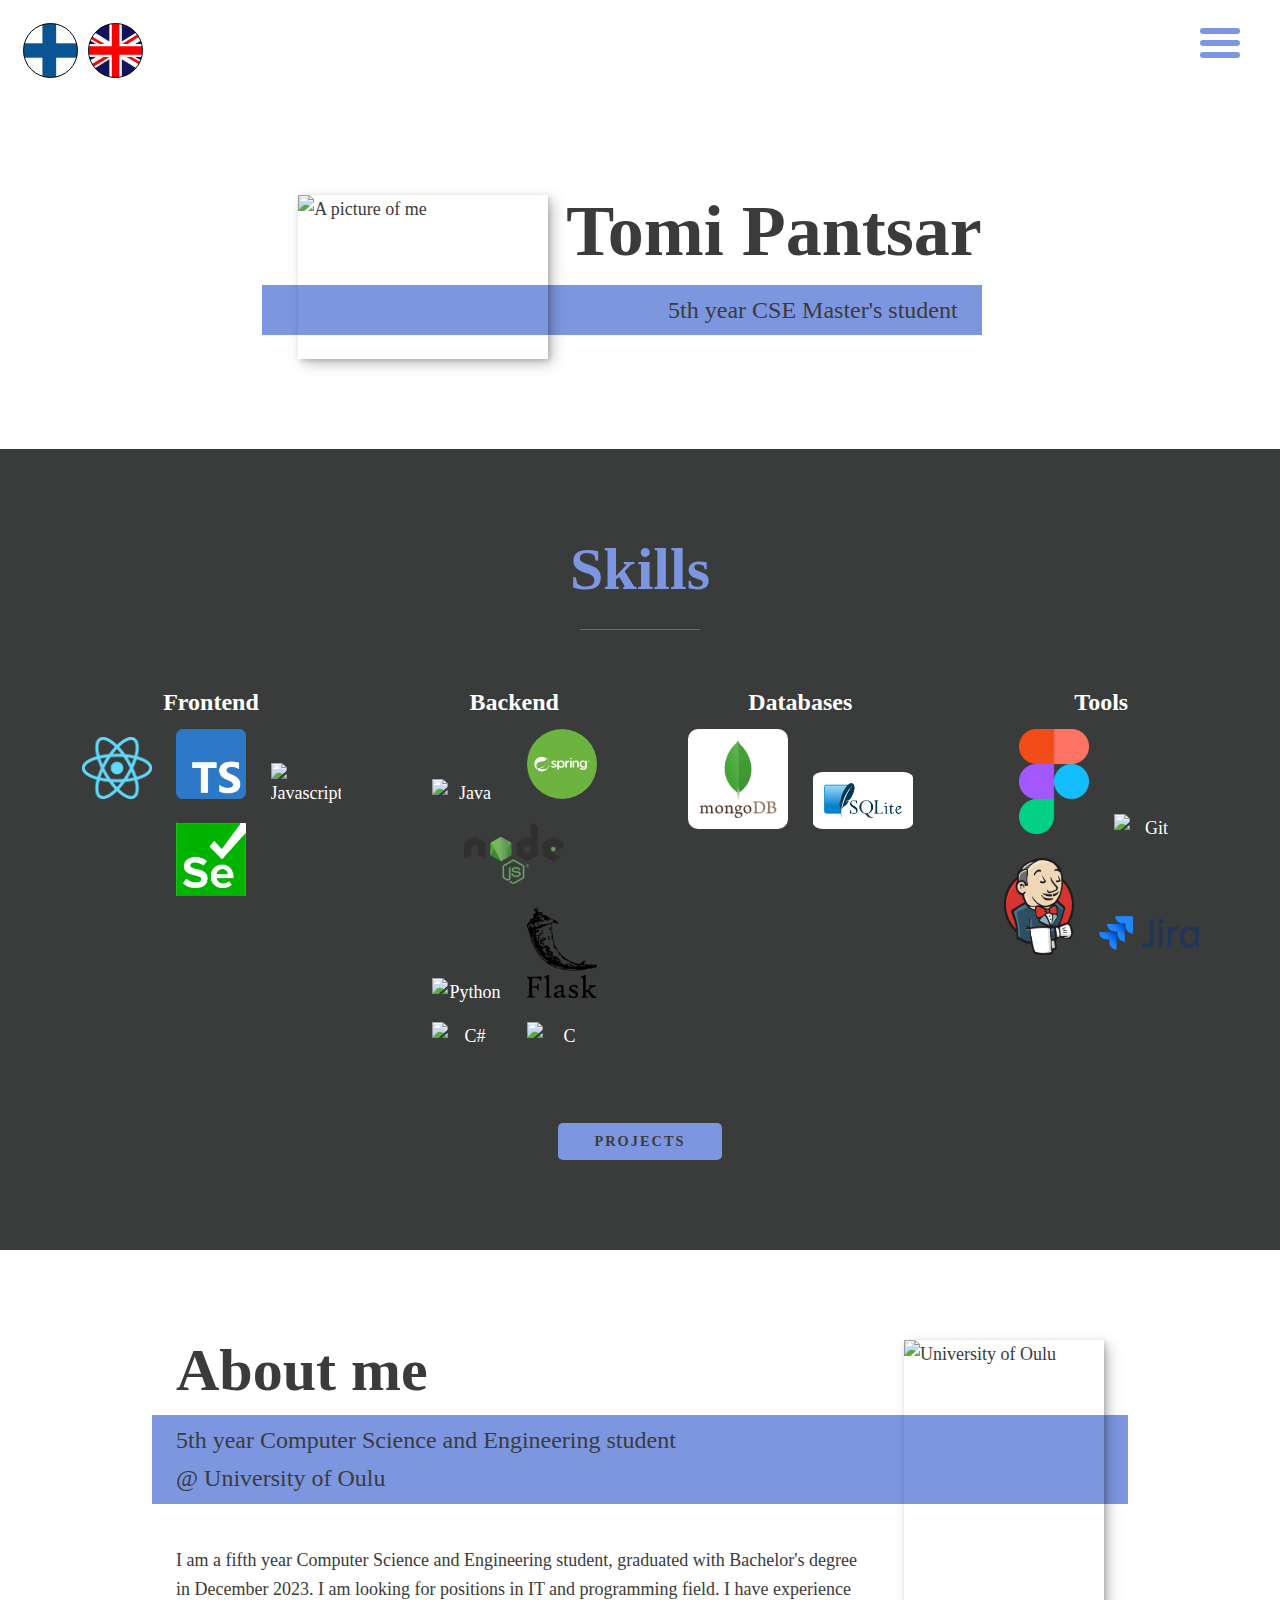
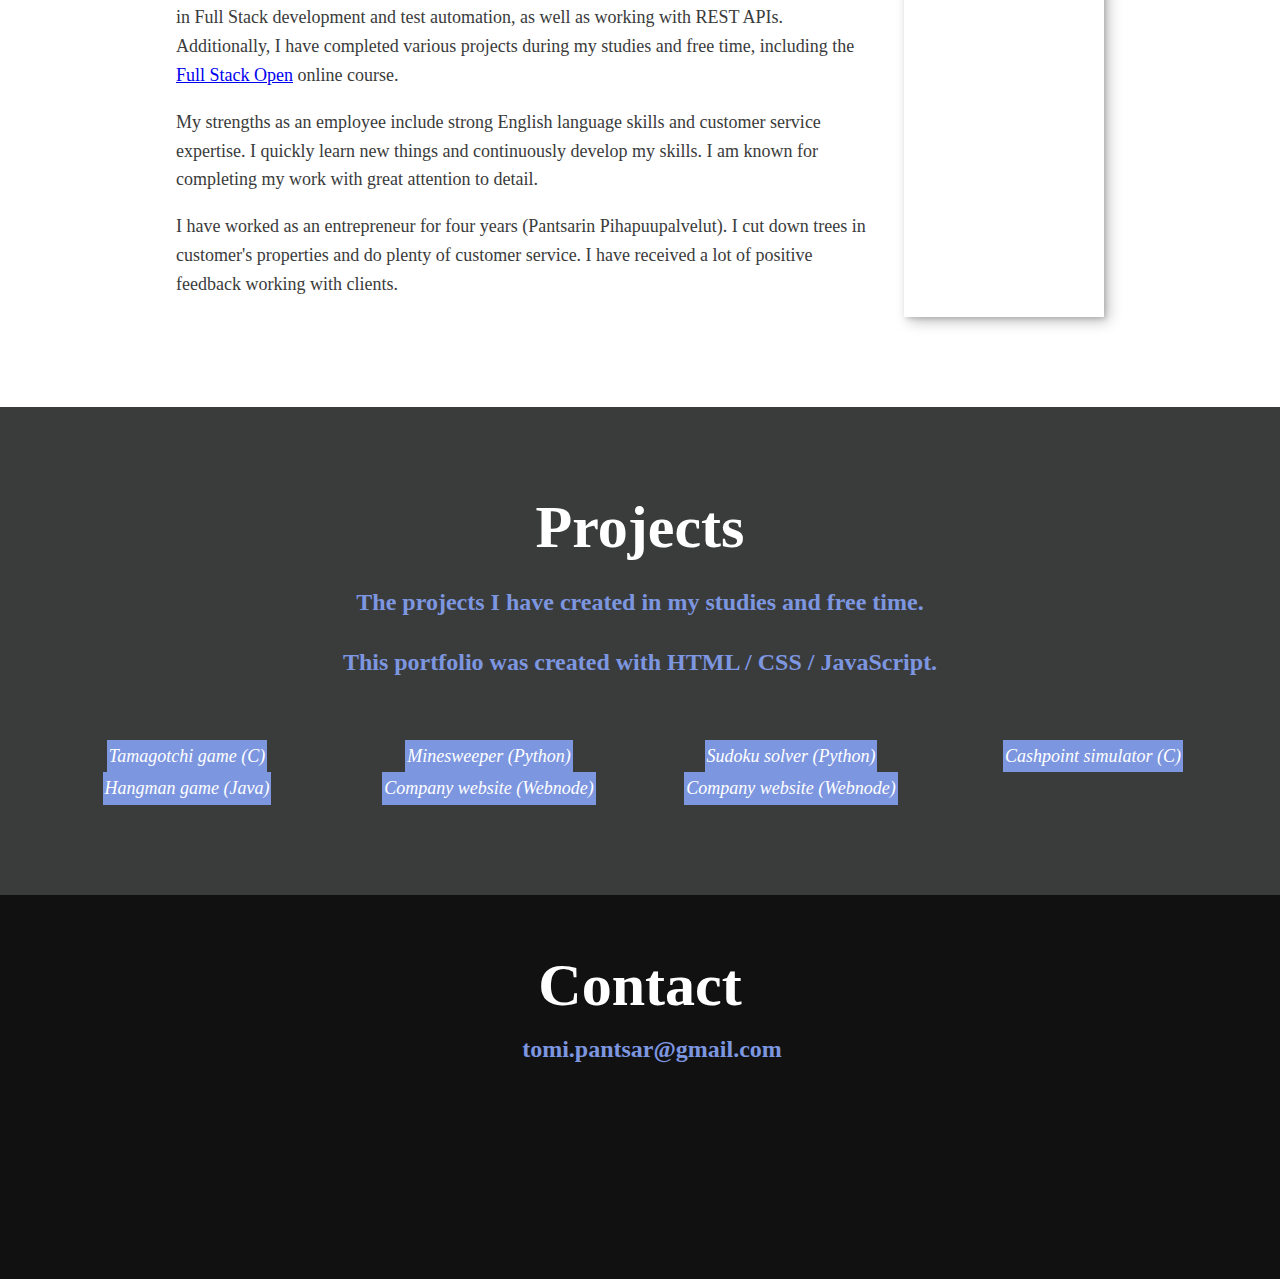
==== commit 5e5b3bf2: "update skills section" ====
--- a/english.html
+++ b/english.html
@@ -1,199 +1,310 @@
 <!DOCTYPE html>
 <html lang="en">
-
-<head>
-  <meta charset="UTF-8">
-  <meta name="viewport" content="width=device-width, initial-scale=1.0">
-  <title>Portfolio | Tomi Pantsar</title>
-  <link rel="stylesheet" href="https://cdnjs.cloudflare.com/ajax/libs/normalize/7.0.0/normalize.min.css">
-  <link rel="stylesheet" href="https://cdnjs.cloudflare.com/ajax/libs/font-awesome/5.11.2/css/all.css"
-    integrity="sha256-46qynGAkLSFpVbEBog43gvNhfrOj+BmwXdxFgVK/Kvc=" crossorigin="anonymous" />
-
-  <!-- Custom fonts -->
-  <link href="https://fonts.googleapis.com/css?family=Source+Code+Pro:400,900|Source+Sans+Pro:300,900&display=swap"
-    rel="stylesheet" />
-
-  <link rel="stylesheet" href="css/styles.css" />
-  <script src="https://kit.fontawesome.com/34282700cb.js" crossorigin="anonymous"></script>
-</head>
-
-<body>
-  <header>
-    <div>
-      <a href="index.html" class="btn finnish-flag" target="_self"></a>
-      <a href="english.html" class="btn english-flag" target="_self"></a>
-    </div>
-    <button class="nav-toggle" aria-label="toggle navigation">
-      <span class="hamburger"></span>
-    </button>
-    <nav class="nav">
-      <ul class="nav__list">
-        <li class="nav__item"><a href="#home" class="nav__link">Home</a></li>
-        <li class="nav__item"><a href="#services" class="nav__link">Skills</a></li>
-        <li class="nav__item"><a href="#about" class="nav__link">About Me</a></li>
-        <li class="nav__item"><a href="#work" class="nav__link">Projects</a></li>
+  <head>
+    <meta charset="UTF-8" />
+    <meta name="viewport" content="width=device-width, initial-scale=1.0" />
+    <title>Portfolio | Tomi Pantsar</title>
+    <link
+      rel="stylesheet"
+      href="https://cdnjs.cloudflare.com/ajax/libs/normalize/7.0.0/normalize.min.css"
+    />
+    <link
+      rel="stylesheet"
+      href="https://cdnjs.cloudflare.com/ajax/libs/font-awesome/5.11.2/css/all.css"
+      integrity="sha256-46qynGAkLSFpVbEBog43gvNhfrOj+BmwXdxFgVK/Kvc="
+      crossorigin="anonymous"
+    />
+
+    <!-- Custom fonts -->
+    <link
+      href="https://fonts.googleapis.com/css?family=Source+Code+Pro:400,900|Source+Sans+Pro:300,900&display=swap"
+      rel="stylesheet"
+    />
+
+    <link rel="stylesheet" href="css/styles.css" />
+    <script
+      src="https://kit.fontawesome.com/34282700cb.js"
+      crossorigin="anonymous"
+    ></script>
+  </head>
+
+  <body>
+    <header>
+      <div>
+        <a href="index.html" class="btn finnish-flag" target="_self"></a>
+        <a href="english.html" class="btn english-flag" target="_self"></a>
+      </div>
+      <button class="nav-toggle" aria-label="toggle navigation">
+        <span class="hamburger"></span>
+      </button>
+      <nav class="nav">
+        <ul class="nav__list">
+          <li class="nav__item"><a href="#home" class="nav__link">Home</a></li>
+          <li class="nav__item">
+            <a href="#services" class="nav__link">Skills</a>
+          </li>
+          <li class="nav__item">
+            <a href="#about" class="nav__link">About Me</a>
+          </li>
+          <li class="nav__item">
+            <a href="#work" class="nav__link">Projects</a>
+          </li>
+        </ul>
+      </nav>
+    </header>
+
+    <!-- Introduction -->
+    <section class="intro" id="home">
+      <h1 class="section__title section__title--intro">
+        <strong>Tomi Pantsar</strong>
+      </h1>
+      <p class="section__subtitle section__subtitle--intro">
+        5th year CSE Master's student
+      </p>
+      <img
+        src="img/profile_main.jpg"
+        alt="A picture of me"
+        class="intro__img"
+      />
+    </section>
+
+    <!-- My Skills -->
+    <section class="my-services" id="services">
+      <h2 class="section__title section__title--services">Skills</h2>
+
+      <!-- services -->
+      <div class="services">
+        <div class="service">
+          <h3>Frontend</h3>
+          <img src="img/tech/react.jpg" alt="React" />
+          <img src="img/tech/typescript.jpg" alt="TypeScript" />
+          <img src="img/tech/javascript.jpg" alt="Javascript" />
+          <br />
+          <img src="img/tech/selenium.jpg" alt="Selenium" />
+        </div>
+
+        <div class="service">
+          <h3>Backend</h3>
+          <img src="img/tech/java.jpg" alt="Java" />
+          <img src="img/tech/spring-boot.svg" alt="Java Spring Boot" />
+          <br />
+          <img class="width-100" src="img/tech/node.jpg" alt="Node.js" />
+          <br />
+          <img src="img/tech/python.jpg" alt="Python" />
+          <img src="img/tech/flask.jpg" alt="Flask" />
+          <br />
+          <img src="img/tech/c-sharp.jpg" alt="C#" />
+          <img src="img/tech/c.jpg" alt="C" />
+        </div>
+
+        <div class="service">
+          <h3>Databases</h3>
+          <img
+            class="img-background width-100"
+            src="img/tech/mongodb.jpg"
+            alt="MongoDB"
+          />
+          <img
+            class="img-background width-100"
+            src="img/tech/sqlite.jpg"
+            alt="SQLite"
+          />
+        </div>
+
+        <div class="service">
+          <h3>Tools</h3>
+          <img src="img/tech/figma.jpg" alt="Figma" />
+          <img src="img/tech/git.jpg" alt="Git" />
+          <br />
+          <img src="img/tech/jenkins.jpg" alt="Jenkins" />
+          <img class="width-100" src="img/tech/jira.jpg" alt="JIRA" />
+        </div>
+      </div>
+      <!-- services -->
+
+      <a href="#work" class="btn project-btn">Projects</a>
+    </section>
+
+    <!-- About me -->
+    <section class="about-me" id="about">
+      <h2 class="section__title section__title--about">About me</h2>
+      <p class="section__subtitle section__subtitle--about">
+        5th year Computer Science and Engineering student<br />@ University of
+        Oulu
+      </p>
+
+      <div class="about-me__body">
+        <p>
+          I am a fifth year Computer Science and Engineering student, graduated
+          with Bachelor's degree in December 2023. I am looking for positions in
+          IT and programming field. I have experience in Full Stack development
+          and test automation, as well as working with REST APIs. Additionally,
+          I have completed various projects during my studies and free time,
+          including the
+          <a href="https://fullstackopen.com/" target="_blank"
+            >Full Stack Open</a
+          >
+          online course.
+        </p>
+        <p>
+          My strengths as an employee include strong English language skills and
+          customer service expertise. I quickly learn new things and
+          continuously develop my skills. I am known for completing my work with
+          great attention to detail.
+        </p>
+        <p>
+          I have worked as an entrepreneur for four years (Pantsarin
+          Pihapuupalvelut). I cut down trees in customer's properties and do
+          plenty of customer service. I have received a lot of positive feedback
+          working with clients.
+        </p>
+      </div>
+
+      <img
+        src="img/university_logo.jpg"
+        alt="University of Oulu"
+        class="about-me__img"
+      />
+    </section>
+
+    <!-- My Projects -->
+    <section class="my-work" id="work">
+      <h2 class="section__title section__title--work">Projects</h2>
+      <p class="section__subtitle section__subtitle--work">
+        The projects I have created in my studies and free time.<br />This
+        portfolio was created with HTML / CSS / JavaScript.
+      </p>
+
+      <div class="portfolio">
+        <!-- Portfolio item -->
+        <a
+          class="portfolio__item"
+          href="https://github.com/tpantsar/tamagotchi"
+          target="_blank"
+        >
+          <img
+            src="img/projects/tamagotchi.jpg"
+            alt=""
+            class="portfolio__img"
+          />
+          <figcaption>Tamagotchi game (C)</figcaption>
+        </a>
+
+        <!-- Portfolio item -->
+        <a
+          class="portfolio__item"
+          href="https://github.com/tpantsar/miinaharava"
+          target="_blank"
+        >
+          <img
+            src="img/projects/portfolio-01.jpg"
+            alt=""
+            class="portfolio__img"
+          />
+          <figcaption>Minesweeper (Python)</figcaption>
+        </a>
+
+        <!-- Portfolio item -->
+        <a
+          class="portfolio__item"
+          href="https://github.com/tpantsar/sudoku-solver"
+          target="_blank"
+        >
+          <img
+            src="img/projects/portfolio-02.jpg"
+            alt=""
+            class="portfolio__img"
+          />
+          <figcaption>Sudoku solver (Python)</figcaption>
+        </a>
+
+        <!-- Portfolio item -->
+        <a
+          class="portfolio__item"
+          href="https://github.com/tpantsar/ATMsimulator"
+          target="_blank"
+        >
+          <img
+            src="img/projects/portfolio-03.jpg"
+            alt=""
+            class="portfolio__img"
+          />
+          <figcaption>Cashpoint simulator (C)</figcaption>
+        </a>
+
+        <!-- Portfolio item -->
+        <a
+          class="portfolio__item"
+          href="https://github.com/tpantsar/hangman"
+          target="_blank"
+        >
+          <img
+            src="img/projects/portfolio-04.jpg"
+            alt=""
+            class="portfolio__img"
+          />
+          <figcaption>Hangman game (Java)</figcaption>
+        </a>
+
+        <!-- Portfolio item -->
+        <a
+          class="portfolio__item"
+          href="https://pantsarin-pihapuupalvelut.webnode.fi/"
+          target="_blank"
+        >
+          <img
+            src="img/projects/portfolio-05.jpg"
+            alt=""
+            class="portfolio__img"
+          />
+          <figcaption>Company website (Webnode)</figcaption>
+        </a>
+
+        <!-- Portfolio item -->
+        <a
+          class="portfolio__item"
+          href="https://saunarannan-hiushuone9.webnode.fi/"
+          target="_blank"
+        >
+          <img
+            src="img/projects/portfolio-06.jpg"
+            alt=""
+            class="portfolio__img"
+          />
+          <figcaption>Company website (Webnode)</figcaption>
+        </a>
+      </div>
+    </section>
+
+    <!-- Footer -->
+    <footer class="footer">
+      <h2 class="section__title section__title--contact">Contact</h2>
+      <i class="fa-solid fa-envelope social-list__link"></i>
+      <a href="mailto:tomi.pantsar@gmail.com" class="footer__link"
+        >tomi.pantsar@gmail.com</a
+      >
+      <ul class="social-list">
+        <li class="social-list__item">
+          <a
+            class="social-list__link"
+            href="https://linkedin.com/in/tomi-pantsar"
+            target="_blank"
+          >
+            <i class="fab fa-linkedin"></i>
+          </a>
+        </li>
+        <li class="social-list__item">
+          <a
+            class="social-list__link"
+            href="https://github.com/tpantsar?tab=repositories"
+            target="_blank"
+          >
+            <i class="fab fa-github"></i>
+          </a>
+        </li>
       </ul>
-    </nav>
-  </header>
-
-  <!-- Introduction -->
-  <section class="intro" id="home">
-    <h1 class="section__title section__title--intro">
-      <strong>Tomi Pantsar</strong>
-    </h1>
-    <p class="section__subtitle section__subtitle--intro">4th year CSE Master's student</p>
-    <img src="img/profile.jpg" alt="A picture of me" class="intro__img">
-  </section>
-
-  <!-- My Skills -->
-  <section class="my-services" id="services">
-    <h2 class="section__title section__title--services">Skills</h2>
-
-    <div class="services">
-      <div class="service">
-        <h3>Python</h3>
-        <img src="img/python.jpg" alt="Python">
-      </div> <!-- service -->
-
-      <div class="service">
-        <h3>HTML / CSS / JavaScript</h3>
-        <img src="img/html.jpg" alt="HTML">
-        <img src="img/css.jpg" alt="CSS">
-        <img src="img/javascript.jpg" alt="Javascript">
-      </div> <!-- service -->
-
-      <div class="service">
-        <h3>Java</h3>
-        <img src="img/java.jpg" alt="Java">
-      </div> <!-- service -->
-
-      <div class="service">
-        <h3>C#</h3>
-        <img src="img/c-sharp.jpg" alt="C#">
-      </div> <!-- service -->
-
-      <div class="service">
-        <h3>C</h3>
-        <img src="img/c.jpg" alt="C">
-      </div> <!-- service -->
-
-      <div class="service">
-        <h3>SQLite</h3>
-        <img src="img/sqlite.jpg" alt="SQLite">
-      </div> <!-- service -->
-
-      <div class="service">
-        <h3>Android Studio</h3>
-        <img src="img/android-studio.jpg" alt="Android Studio">
-      </div> <!-- service -->
-
-      <div class="service">
-        <h3>Git</h3>
-        <img src="img/git.jpg" alt="Git">
-      </div> <!-- service -->
-
-      <div class="service">
-        <h3>Visual Studio Code</h3>
-        <img src="img/vscode.jpg" alt="Visual Studio Code">
-      </div> <!-- service -->
-    </div> <!-- services-->
-
-    <a href="#work" class="btn project-btn">My Projects</a>
-  </section>
-
-  <!-- About me -->
-  <section class="about-me" id="about">
-    <h2 class="section__title section__title--about">About me</h2>
-    <p class="section__subtitle section__subtitle--about">4th year Computer Science and Engineering student<br>@
-      University of Oulu</p>
-
-    <div class="about-me__body">
-      <p>I am a fourth year Computer Science and Engineering student, graduated with Bachelor's degree in December 2023.
-        I am looking for Trainee positions in IT and programming field.</p>
-      <p>I have taken several programming courses in university.
-        The fundamentals of Python, C and Java are familiar for me and I have made my own side projects in GitHub.
-        In my free-time, I practice HTML, CSS and JavaScript.
-        Windows OS and Office tools are familiar to me. I know the basics of Linux CMD.</p>
-      <p>I have worked as an entrepreneur for two years (Pantsarin Pihapuupalvelut).
-        I cut down trees in customer's properties and do plenty of customer service.
-        I received a lot of positive feedback working with clients.</p>
-    </div>
-
-    <img src="img/logo.jpg" alt="University of Oulu" class="about-me__img">
-  </section>
-
-  <!-- My Projects -->
-  <section class="my-work" id="work">
-    <h2 class="section__title section__title--work">Projects</h2>
-    <p class="section__subtitle section__subtitle--work">The projects I have created in my studies and free
-      time.<br>This portfolio was created with HTML / CSS / JavaScript.</p>
-
-    <div class="portfolio">
-      <!-- Portfolio item -->
-      <a class="portfolio__item" href="https://github.com/tpantsar/tamagotchi" target="_blank">
-        <img src="img/tamagotchi.jpg" alt="" class="portfolio__img">
-        <figcaption>Tamagotchi game (C)</figcaption>
-      </a>
-
-      <!-- Portfolio item -->
-      <a class="portfolio__item" href="https://github.com/tpantsar/miinaharava" target="_blank">
-        <img src="img/portfolio-01.jpg" alt="" class="portfolio__img">
-        <figcaption>Minesweeper (Python)</figcaption>
-      </a>
-
-      <!-- Portfolio item -->
-      <a class="portfolio__item" href="https://github.com/tpantsar/sudoku-solver" target="_blank">
-        <img src="img/portfolio-02.jpg" alt="" class="portfolio__img">
-        <figcaption>Sudoku solver (Python)</figcaption>
-      </a>
-
-      <!-- Portfolio item -->
-      <a class="portfolio__item" href="https://github.com/tpantsar/ATMsimulator" target="_blank">
-        <img src="img/portfolio-03.jpg" alt="" class="portfolio__img">
-        <figcaption>Cashpoint simulator (C)</figcaption>
-      </a>
-
-      <!-- Portfolio item -->
-      <a class="portfolio__item" href="https://github.com/tpantsar/hangman" target="_blank">
-        <img src="img/portfolio-04.jpg" alt="" class="portfolio__img">
-        <figcaption>Hangman game (Java)</figcaption>
-      </a>
-
-      <!-- Portfolio item -->
-      <a class="portfolio__item" href="https://pantsarin-pihapuupalvelut.webnode.fi/" target="_blank">
-        <img src="img/portfolio-05.jpg" alt="" class="portfolio__img">
-        <figcaption>Company website (Webnode)</figcaption>
-      </a>
-
-      <!-- Portfolio item -->
-      <a class="portfolio__item" href="https://saunarannan-hiushuone9.webnode.fi/" target="_blank">
-        <img src="img/portfolio-06.jpg" alt="" class="portfolio__img">
-        <figcaption>Company website (Webnode)</figcaption>
-      </a>
-    </div>
-  </section>
-
-  <!-- Footer -->
-  <footer class="footer">
-    <h2 class="section__title section__title--contact">Contact</h2>
-    <i class="fa-solid fa-envelope social-list__link"></i>
-    <a href="mailto:tomi.pantsar@gmail.com" class="footer__link">tomi.pantsar@gmail.com</a>
-    <ul class="social-list">
-      <li class="social-list__item">
-        <a class="social-list__link" href="https://linkedin.com/in/tomi-pantsar" target="_blank">
-          <i class="fab fa-linkedin"></i>
-        </a>
-      </li>
-      <li class="social-list__item">
-        <a class="social-list__link" href="https://github.com/tpantsar?tab=repositories" target="_blank">
-          <i class="fab fa-github"></i>
-        </a>
-      </li>
-    </ul>
-  </footer>
-
-  <script src="js/index.js"></script>
-
-</body>
-
-</html>+    </footer>
+
+    <script src="js/index.js"></script>
+  </body>
+</html>
--- a/css/styles.css
+++ b/css/styles.css
@@ -7,8 +7,8 @@
 /* Custom Properties, update these for your own design */
 
 :root {
-  --ff-primary: 'Lora', serif;
-  --ff-secondary: 'Roboto Slab', serif;
+  --ff-primary: "Lora", serif;
+  --ff-secondary: "Roboto Slab", serif;
 
   --fw-reg: 400;
   --fw-bold: 600;
@@ -22,8 +22,8 @@
   --fs-h3: 1.25rem;
   --fs-body: 1rem;
 
-  --bs: 0.25em 0.25em 0.75em rgba(0, 0, 0, .25),
-    0.125em 0.125em 0.25em rgba(0, 0, 0, .15);
+  --bs: 0.25em 0.25em 0.75em rgba(0, 0, 0, 0.25),
+    0.125em 0.125em 0.25em rgba(0, 0, 0, 0.15);
 }
 
 @media (min-width: 800px) {
@@ -41,7 +41,6 @@
 /* html {
     scroll-behavior: smooth;
 } */
-
 
 body {
   background: var(--clr-light);
@@ -62,7 +61,7 @@
 }
 
 strong {
-  font-weight: var(--fw-bold)
+  font-weight: var(--fw-bold);
 }
 
 :focus {
@@ -93,7 +92,8 @@
   background-position: -5px;
 }
 
-.english-flag, .finnish-flag {
+.english-flag,
+.finnish-flag {
   background-size: cover;
   border: 1px solid black;
   border-radius: 50%;
@@ -107,7 +107,7 @@
   background: var(--clr-accent);
   color: var(--clr-dark);
   font-size: 0.9rem;
-  padding: .5em 2.5em;
+  padding: 0.5em 2.5em;
   border-radius: 5px;
 }
 
@@ -126,20 +126,19 @@
 }
 
 h1 {
-  font-size: var(--fs-h1)
+  font-size: var(--fs-h1);
 }
 
 h2 {
-  font-size: var(--fs-h2)
+  font-size: var(--fs-h2);
 }
 
 h3 {
-  font-size: var(--fs-h3)
-}
-
+  font-size: var(--fs-h3);
+}
 
 .section__title {
-  margin-bottom: .25em;
+  margin-bottom: 0.25em;
 }
 
 .section__title--intro {
@@ -158,7 +157,7 @@
 .section__subtitle--intro,
 .section__subtitle--about {
   background: var(--clr-accent);
-  padding: .25em 1em;
+  padding: 0.25em 1em;
   font-family: var(--ff-secondary);
   margin-bottom: 1em;
 }
@@ -189,7 +188,7 @@
   z-index: 100;
 
   transform: translateX(100%);
-  transition: transform 250ms cubic-bezier(.5, 0, .5, 1);
+  transition: transform 250ms cubic-bezier(0.5, 0, 0.5, 1);
 }
 
 .nav__list {
@@ -215,7 +214,7 @@
 }
 
 .nav-toggle {
-  padding: .5em;
+  padding: 0.5em;
   background: transparent;
   border: 0;
   cursor: pointer;
@@ -234,7 +233,7 @@
 }
 
 .nav-open .hamburger {
-  transform: rotate(.625turn);
+  transform: rotate(0.625turn);
 }
 
 .nav-open .hamburger::before {
@@ -262,7 +261,7 @@
 
 .hamburger::before,
 .hamburger::after {
-  content: '';
+  content: "";
   position: absolute;
   left: 0;
   right: 0;
@@ -348,7 +347,7 @@
 }
 
 .section__title--services::after {
-  content: '';
+  content: "";
   display: block;
   width: 2em;
   height: 1px;
@@ -373,15 +372,29 @@
   margin: 15px 10px 0 10px;
 }
 
+.img-background {
+  background-color: var(--clr-light);
+  border-radius: 10%;
+  padding: 0.5em;
+}
+
+.width-100 {
+  width: 100px !important;
+}
+
+.width-200 {
+  width: 200px !important;
+}
+
 @media (min-width: 800px) {
   .services {
     display: flex;
-    max-width: 1000px;
+    max-width: 1300px;
     margin-left: auto;
     margin-right: auto;
   }
 
-  .service+.service {
+  .service + .service {
     margin-left: 2em;
   }
 }
@@ -460,9 +473,7 @@
 }
 
 .portfolio__img {
-  transition:
-    transform 750ms cubic-bezier(.5, 0, .5, 1),
-    opacity 250ms linear;
+  transition: transform 750ms cubic-bezier(0.5, 0, 0.5, 1), opacity 250ms linear;
 }
 
 .portfolio__item:focus {
@@ -473,7 +484,7 @@
 .portfolio__img:hover,
 .portfolio__item:focus .portfolio__img {
   transform: scale(1.2);
-  opacity: 0.5;      
+  opacity: 0.5;
 }
 
 /* footer */
@@ -518,7 +529,7 @@
 }
 
 .social-list__item {
-  margin: 0 .5em;
+  margin: 0 0.5em;
   font-size: 4rem; /* Size of the icons */
 }
 
@@ -538,4 +549,4 @@
   max-width: 600px;
   margin-left: auto;
   margin-right: auto;
-}+}
